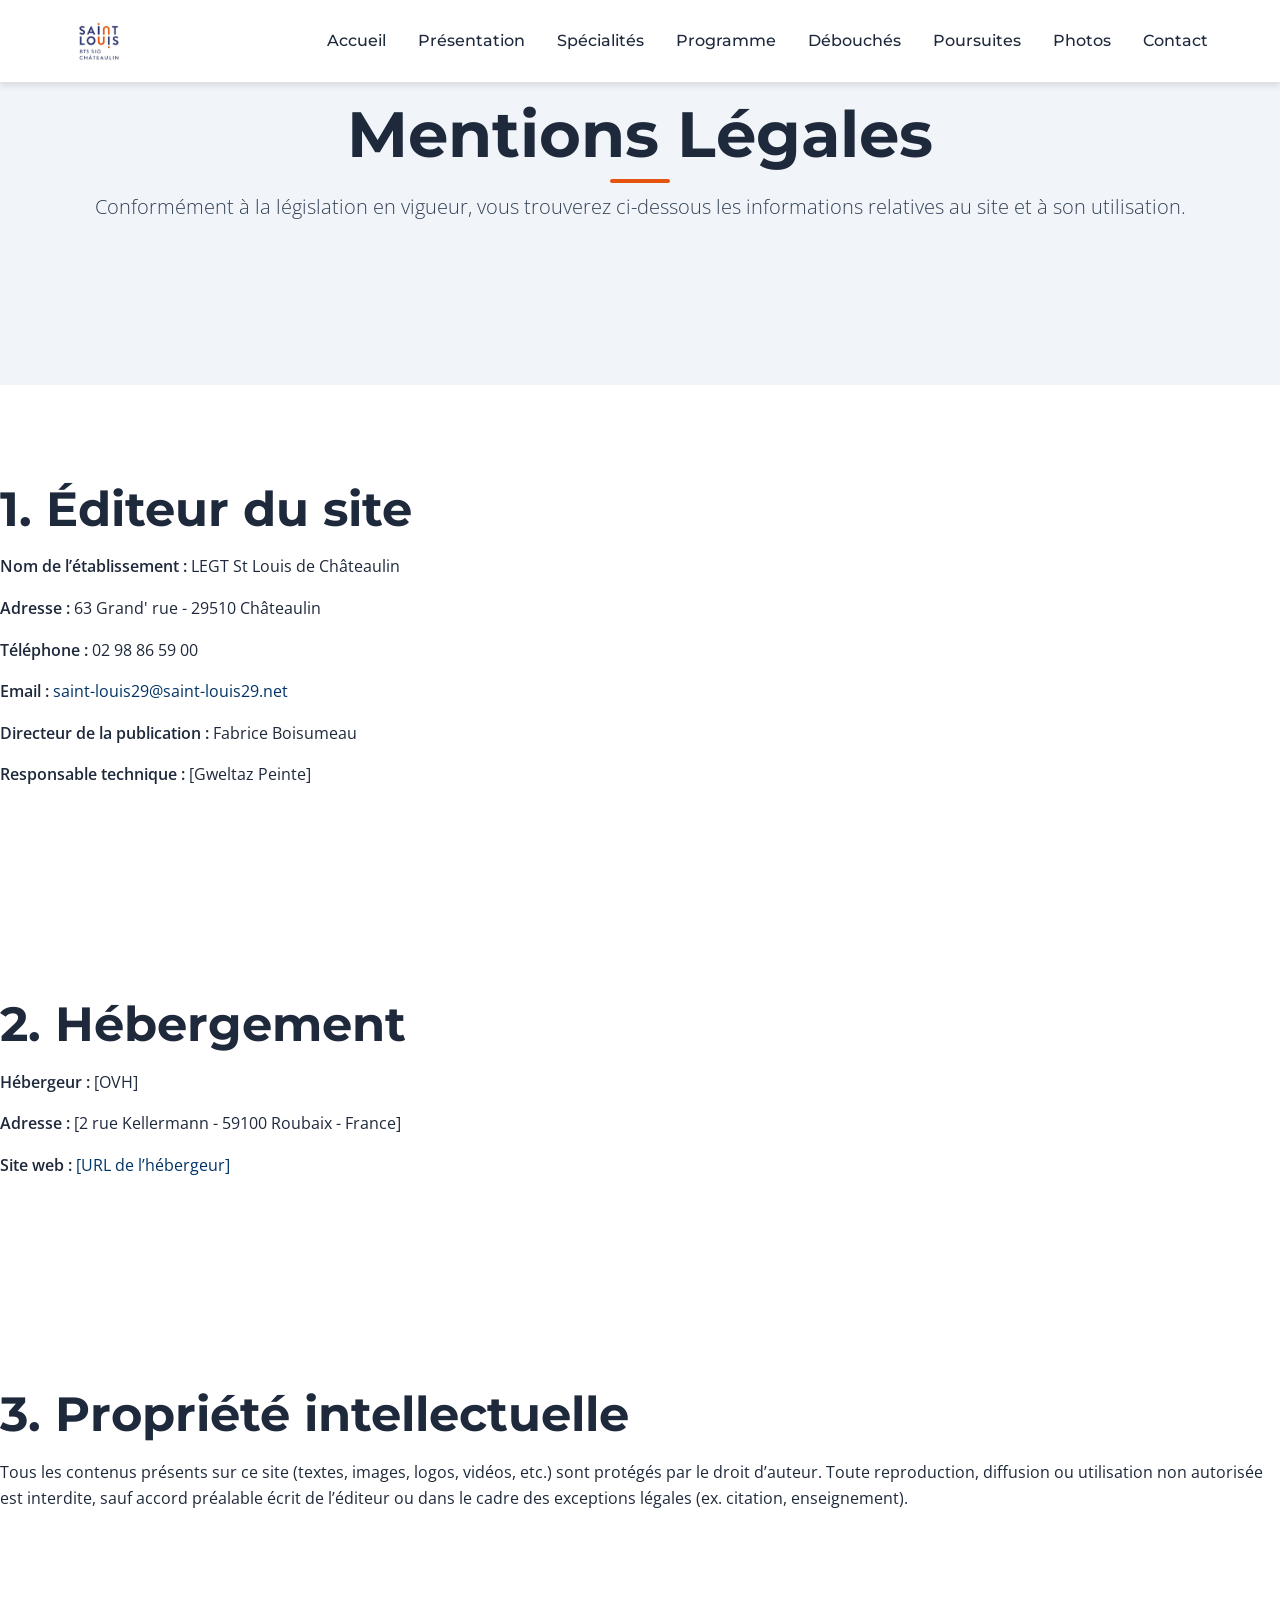
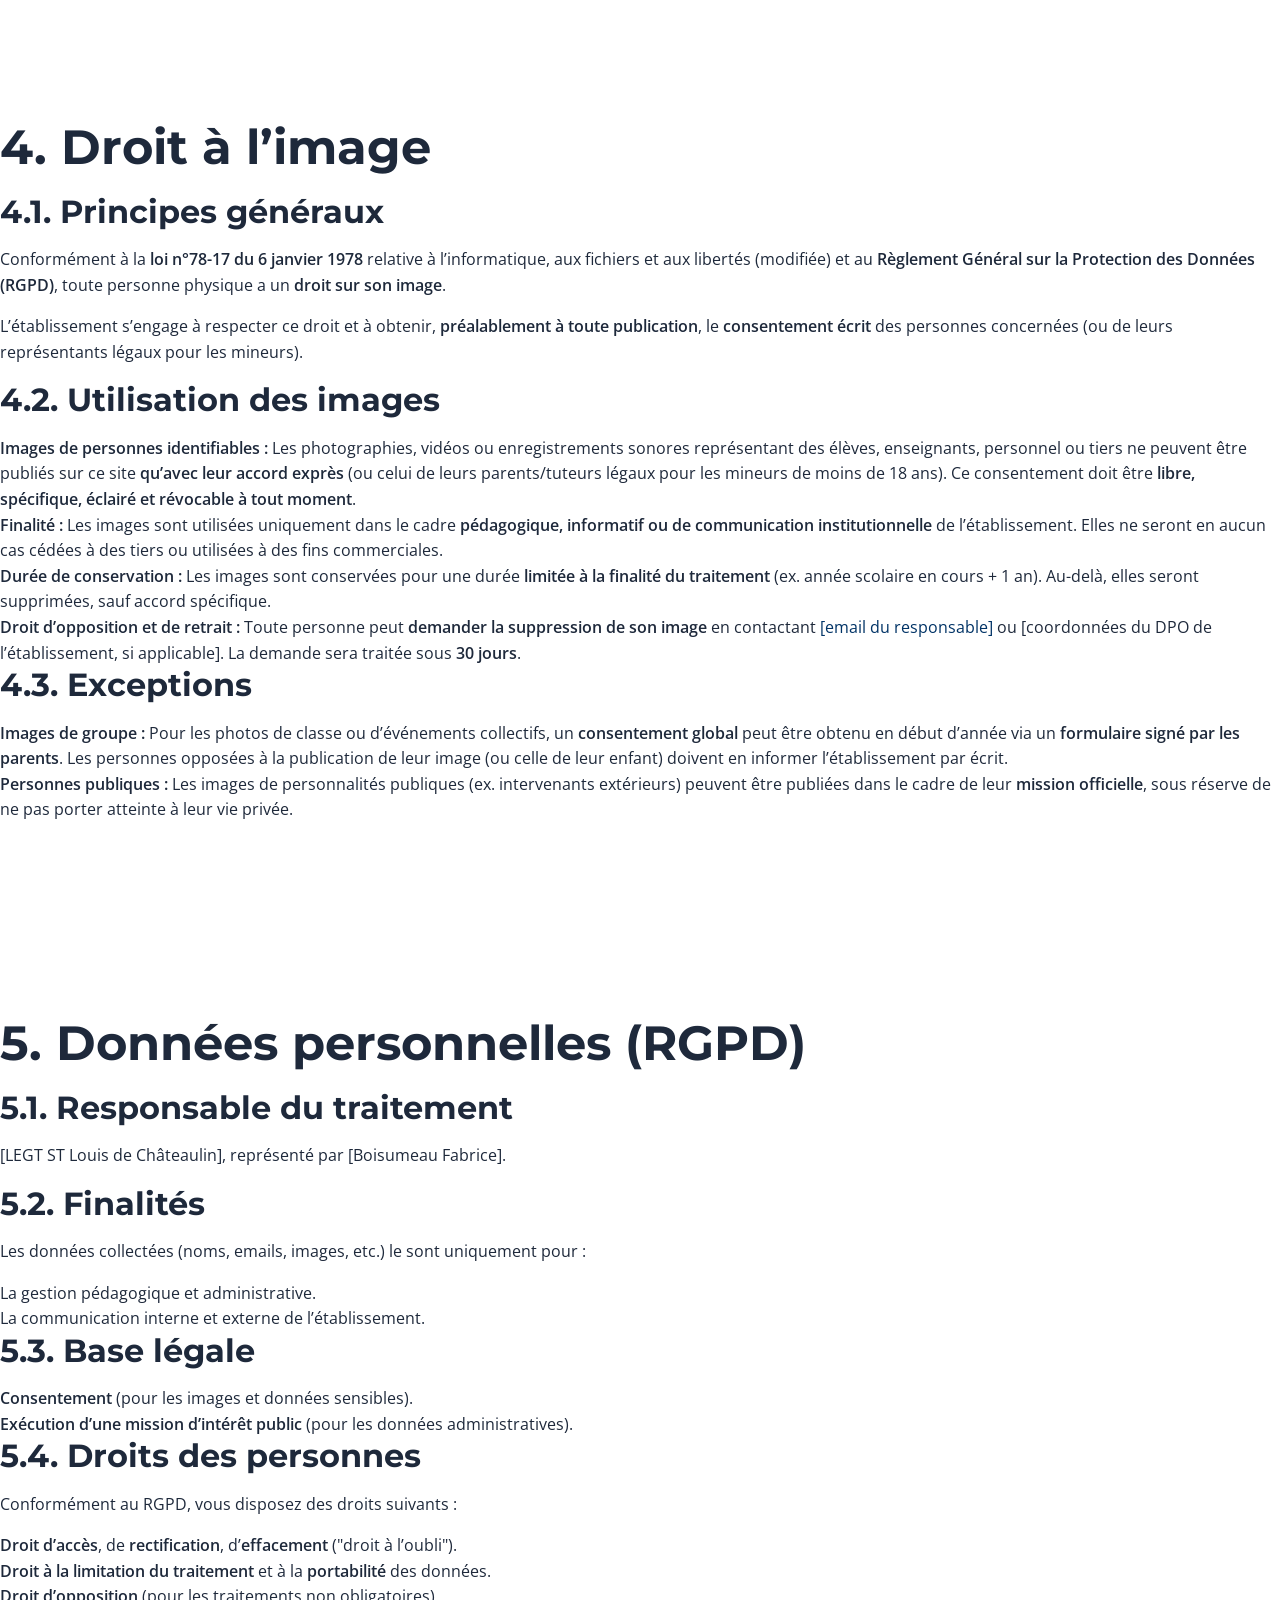
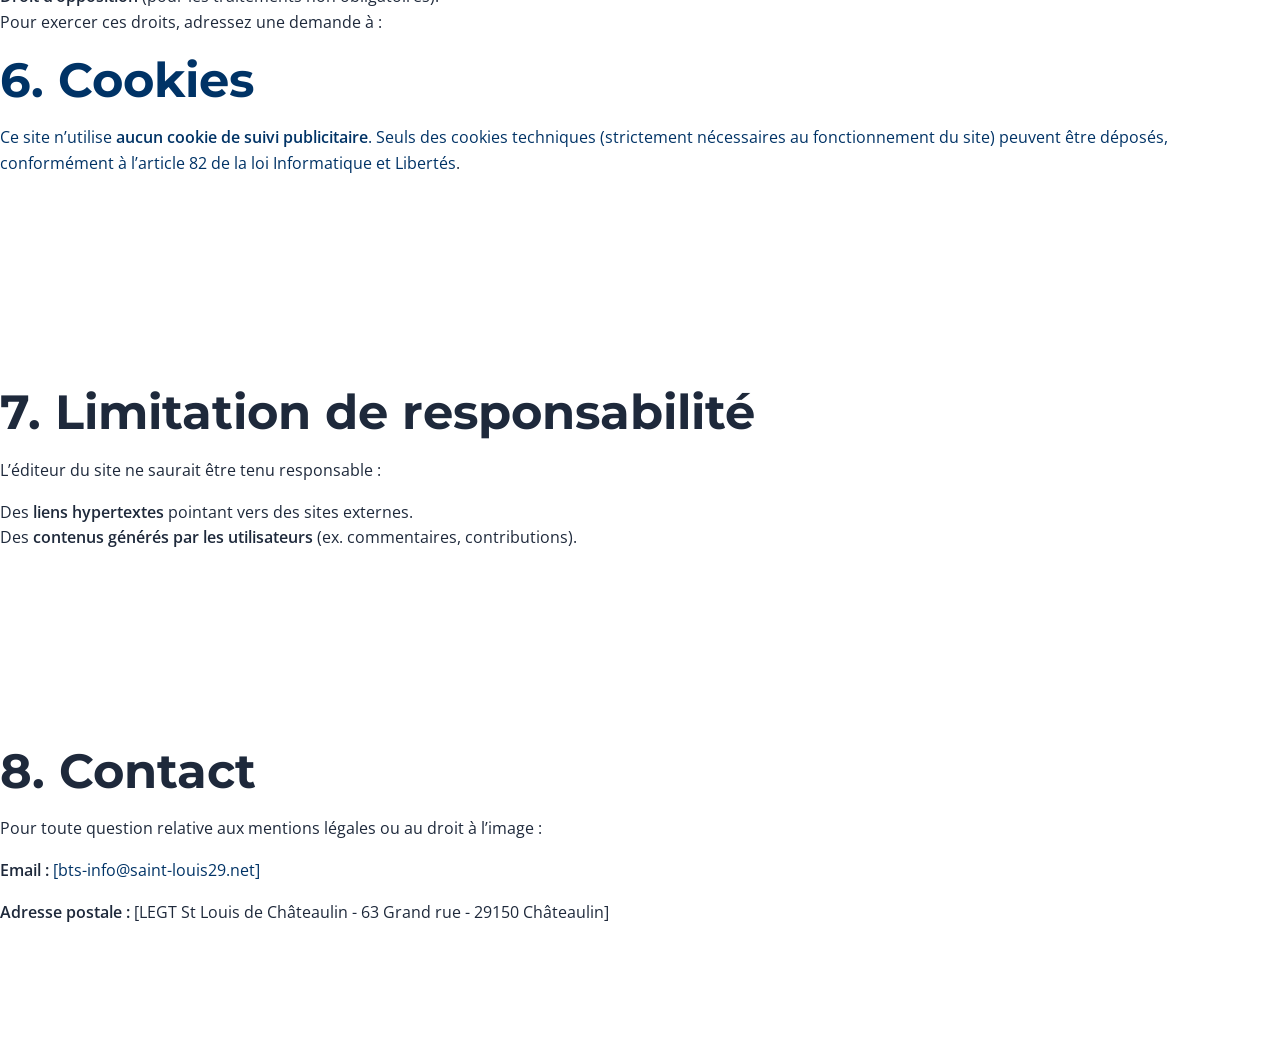
==== docs/mentions.html @ 26183961 "Add files via upload" ====
<!DOCTYPE html>
<html lang="fr">

<head>
    <meta charset="UTF-8">
    <meta name="viewport" content="width=device-width, initial-scale=1.0">
    <meta name="description"
        content="BTS SIO - Services Informatiques aux Organisations au Lycée Saint-Louis de Châteaulin. Formation en développement et infrastructure réseau.">
    <meta name="keywords" content="BTS SIO, SLAM, SISR, informatique, développement, réseau, Châteaulin">
    <meta name="author" content="Lycée Saint-Louis Châteaulin">

    <title>BTS SIO - Lycée Saint-Louis Châteaulin</title>

    <!-- Favicon -->
    <link rel="icon" type="image/png" href="../images/favicon.png">

    <!-- Google Fonts -->
    <link rel="preconnect" href="https://fonts.googleapis.com">
    <link rel="preconnect" href="https://fonts.gstatic.com" crossorigin>
    <link
        href="https://fonts.googleapis.com/css2?family=Montserrat:wght@400;500;600;700&family=Open+Sans:wght@300;400;600&display=swap"
        rel="stylesheet">

    <!-- CSS -->
    <link rel="stylesheet" href="../css/style.css">
</head>

<body>
    <nav id="main-nav">
        <div class="container">
            <div class="nav-container">
                <div class="nav-logo">
                    <img src="../images/logo.png" alt="Logo Lycée Saint-Louis" class="logo-img">
                </div>

                <button class="nav-toggle" aria-label="Toggle navigation">
                    <span></span>
                    <span></span>
                    <span></span>
                </button>

                <ul class="nav-links">
                    <li><a href="../index.html#accueil" class="nav-link">Accueil</a></li>
                    <li><a href="../index.html#presentation" class="nav-link">Présentation</a></li>
                    <li><a href="../index.html#specialites" class="nav-link">Spécialités</a></li>
                    <li><a href="../index.html#programme" class="nav-link">Programme</a></li>
                    <li><a href="../index.html#debouches" class="nav-link">Débouchés</a></li>
                    <li><a href="../index.html#poursuites" class="nav-link">Poursuites</a></li>
                    <li><a href="#photos" class="nav-link">Photos</a></li>
                    <li><a href="../index.html#contact" class="nav-link">Contact</a></li>
                </ul>
            </div>
        </div>
    </nav>

    <section id="mentions-legales">

        <!-- HEADER -->
        <div class="section section-gray">
            <div class="container">
                <div class="section-header">
                    <h1 class="section-title">Mentions Légales</h1>
                    <p class="lead">
                        Conformément à la législation en vigueur, vous trouverez ci-dessous
                        les informations relatives au site et à son utilisation.
                    </p>
                </div>
            </div>
        </div>

        <!-- CONTENU PRINCIPAL -->
        <div class="section">
            <h2>1. Éditeur du site</h2>
            <p><strong>Nom de l’établissement :</strong> LEGT St Louis de Châteaulin</p>
            <p><strong>Adresse :</strong> 63 Grand' rue - 29510 Châteaulin</p>
            <p><strong>Téléphone :</strong> 02 98 86 59 00</p>
            <p><strong>Email :</strong> <a href="mailto:[bts-info@saint-louis29.net]">saint-louis29@saint-louis29.net</a></p>
            <p><strong>Directeur de la publication :</strong> Fabrice Boisumeau</p>
            <p><strong>Responsable technique :</strong> [Gweltaz Peinte]</p>
        </div>

        <div class="section">
            <h2>2. Hébergement</h2>
            <p><strong>Hébergeur :</strong> [OVH]</p>
            <p><strong>Adresse :</strong> [2 rue Kellermann - 59100 Roubaix - France]</p>
            <p><strong>Site web :</strong> <a href="[https://www.ovhcloud.com/fr/]" target="_blank">[URL de l’hébergeur]</a></p>
        </div>

        <div class="section">
            <h2>3. Propriété intellectuelle</h2>
            <p>Tous les contenus présents sur ce site (textes, images, logos, vidéos, etc.) sont protégés par le droit d’auteur. Toute reproduction, diffusion ou utilisation non autorisée est interdite, sauf accord préalable écrit de l’éditeur ou dans le cadre des exceptions légales (ex. citation, enseignement).</p>
        </div>

        <div class="section">
            <h2>4. Droit à l’image</h2>

            <div class="highlight">
                <h3>4.1. Principes généraux</h3>
                <p>Conformément à la <strong>loi n°78-17 du 6 janvier 1978</strong> relative à l’informatique, aux fichiers et aux libertés (modifiée) et au <strong>Règlement Général sur la Protection des Données (RGPD)</strong>, toute personne physique a un <strong>droit sur son image</strong>.</p>
                <p>L’établissement s’engage à respecter ce droit et à obtenir, <strong>préalablement à toute publication</strong>, le <strong>consentement écrit</strong> des personnes concernées (ou de leurs représentants légaux pour les mineurs).</p>
            </div>

            <h3>4.2. Utilisation des images</h3>
            <ul>
                <li><strong>Images de personnes identifiables :</strong>
                    Les photographies, vidéos ou enregistrements sonores représentant des élèves, enseignants, personnel ou tiers ne peuvent être publiés sur ce site <strong>qu’avec leur accord exprès</strong> (ou celui de leurs parents/tuteurs légaux pour les mineurs de moins de 18 ans).
                    Ce consentement doit être <strong>libre, spécifique, éclairé et révocable à tout moment</strong>.
                </li>
                <li><strong>Finalité :</strong>
                    Les images sont utilisées uniquement dans le cadre <strong>pédagogique, informatif ou de communication institutionnelle</strong> de l’établissement. Elles ne seront en aucun cas cédées à des tiers ou utilisées à des fins commerciales.
                </li>
                <li><strong>Durée de conservation :</strong>
                    Les images sont conservées pour une durée <strong>limitée à la finalité du traitement</strong> (ex. année scolaire en cours + 1 an). Au-delà, elles seront supprimées, sauf accord spécifique.
                </li>
                <li><strong>Droit d’opposition et de retrait :</strong>
                    Toute personne peut <strong>demander la suppression de son image</strong> en contactant <a href="mailto:[email du responsable]">[email du responsable]</a> ou [coordonnées du DPO de l’établissement, si applicable]. La demande sera traitée sous <strong>30 jours</strong>.
                </li>
            </ul>

            <h3>4.3. Exceptions</h3>
            <ul>
                <li><strong>Images de groupe :</strong>
                    Pour les photos de classe ou d’événements collectifs, un <strong>consentement global</strong> peut être obtenu en début d’année via un <strong>formulaire signé par les parents</strong>. Les personnes opposées à la publication de leur image (ou celle de leur enfant) doivent en informer l’établissement par écrit.
                </li>
                <li><strong>Personnes publiques :</strong>
                    Les images de personnalités publiques (ex. intervenants extérieurs) peuvent être publiées dans le cadre de leur <strong>mission officielle</strong>, sous réserve de ne pas porter atteinte à leur vie privée.
                </li>
            </ul>
        </div>

        <div class="section">
            <h2>5. Données personnelles (RGPD)</h2>
            <h3>5.1. Responsable du traitement</h3>
            <p>[LEGT ST Louis de Châteaulin], représenté par [Boisumeau Fabrice].</p>

            <h3>5.2. Finalités</h3>
            <p>Les données collectées (noms, emails, images, etc.) le sont uniquement pour :</p>
            <ul>
                <li>La gestion pédagogique et administrative.</li>
                <li>La communication interne et externe de l’établissement.</li>
            </ul>

            <h3>5.3. Base légale</h3>
            <ul>
                <li><strong>Consentement</strong> (pour les images et données sensibles).</li>
                <li><strong>Exécution d’une mission d’intérêt public</strong> (pour les données administratives).</li>
            </ul>

            <h3>5.4. Droits des personnes</h3>
            <p>Conformément au RGPD, vous disposez des droits suivants :</p>
            <ul>
                <li><strong>Droit d’accès</strong>, de <strong>rectification</strong>, d’<strong>effacement</strong> ("droit à l’oubli").</li>
                <li><strong>Droit à la limitation du traitement</strong> et à la <strong>portabilité</strong> des données.</li>
                <li><strong>Droit d’opposition</strong> (pour les traitements non obligatoires).</li>
            </ul>
            <p>Pour exercer ces droits, adressez une demande à : <a href="mailto:[bts-info@saint-louis29.net]</a>.</p>
        </div>

        <div class="section">
            <h2>6. Cookies</h2>
            <p>Ce site n’utilise <strong>aucun cookie de suivi publicitaire</strong>. Seuls des cookies techniques (strictement nécessaires au fonctionnement du site) peuvent être déposés, conformément à l’<a href="https://www.cnil.fr/fr/cookies-et-autres-traceurs" target="_blank">article 82 de la loi Informatique et Libertés</a>.</p>
        </div>

        <div class="section">
            <h2>7. Limitation de responsabilité</h2>
            <p>L’éditeur du site ne saurait être tenu responsable :</p>
            <ul>
                <li>Des <strong>liens hypertextes</strong> pointant vers des sites externes.</li>
                <li>Des <strong>contenus générés par les utilisateurs</strong> (ex. commentaires, contributions).</li>
            </ul>
        </div>

        <div class="section">
            <h2>8. Contact</h2>
            <div class="contact-info">
                <p>Pour toute question relative aux mentions légales ou au droit à l’image :</p>
                <p><strong>Email :</strong> <a href="mailto:[bts-info@saint-louis29.net]">[bts-info@saint-louis29.net]</a></p>
                <p><strong>Adresse postale :</strong> [LEGT St Louis de Châteaulin - 63 Grand rue - 29150 Châteaulin]</p>
            </div>
        </div>

    </section>
</body>
---- css/style.css ----
/* ============================================
   VARIABLES CSS
   ============================================ */
:root {
    /* Couleurs principales */
    --primary-color: #003366;
    --primary-dark: #1e40af;
    --primary-light: #9398b7;
    --secondary-color: #e5540e;
    --secondary-dark: #b9450a;
    --secondary-light: #fa7330;

    /* Couleurs des spécialités */
    --slam-color: #9398b7;
    --sisr-color: #fa7330;

    /* Couleurs neutres */
    --dark: #1e293b;
    --dark-light: #334155;
    --gray: #64748b;
    --gray-light: #cbd5e1;
    --gray-lighter: #f1f5f9;
    --white: #ffffff;

    /* Couleurs d'état */
    --success: #10b981;
    --warning: #f59e0b;
    --error: #ef4444;
    --info: #3b82f6;

    /* Typographie */
    --font-primary: 'Montserrat', sans-serif;
    --font-secondary: 'Open Sans', sans-serif;

    /* Espacements */
    --spacing-xs: 0.5rem;
    --spacing-sm: 1rem;
    --spacing-md: 2rem;
    --spacing-lg: 3rem;
    --spacing-xl: 4rem;
    --spacing-xxl: 6rem;

    /* Tailles de conteneur */
    --container-width: 1200px;
    --container-padding: 2rem;

    /* Bordures */
    --radius-sm: 4px;
    --radius-md: 8px;
    --radius-lg: 12px;
    --radius-xl: 16px;

    /* Ombres */
    --shadow-sm: 0 1px 3px rgba(0, 0, 0, 0.1);
    --shadow-md: 0 4px 6px rgba(0, 0, 0, 0.1);
    --shadow-lg: 0 10px 25px rgba(0, 0, 0, 0.15);
    --shadow-xl: 0 20px 40px rgba(0, 0, 0, 0.2);

    /* Transitions */
    --transition-fast: 0.2s ease;
    --transition-base: 0.3s ease;
    --transition-slow: 0.5s ease;

    /* Z-index */
    --z-dropdown: 1000;
    --z-sticky: 1020;
    --z-fixed: 1030;
    --z-modal: 1050;
    --z-popover: 1060;
    --z-tooltip: 1070;
}

/* ============================================
   RESET & BASE
   ============================================ */
*,
*::before,
*::after {
    margin: 0;
    padding: 0;
    box-sizing: border-box;
}

html {
    font-size: 16px;
    scroll-behavior: smooth;
    -webkit-font-smoothing: antialiased;
    -moz-osx-font-smoothing: grayscale;
}

body {
    font-family: var(--font-secondary);
    font-size: 1rem;
    line-height: 1.6;
    color: var(--dark);
    background-color: var(--white);
    overflow-x: hidden;
}

/* ============================================
   TYPOGRAPHIE
   ============================================ */
h1,
h2,
h3,
h4,
h5,
h6 {
    font-family: var(--font-primary);
    font-weight: 700;
    line-height: 1.2;
    margin-bottom: 1rem;
    color: var(--dark);
}

h1 {
    font-size: clamp(2.5rem, 5vw, 4rem);
}

h2 {
    font-size: clamp(2rem, 4vw, 3rem);
}

h3 {
    font-size: clamp(1.5rem, 3vw, 2rem);
}

h4 {
    font-size: clamp(1.25rem, 2.5vw, 1.5rem);
}

h5 {
    font-size: 1.125rem;
}

h6 {
    font-size: 1rem;
}

p {
    margin-bottom: 1rem;
}

.lead {
    font-size: 1.25rem;
    font-weight: 300;
    line-height: 1.8;
    color: var(--dark-light);
}

a {
    color: var(--primary-color);
    text-decoration: none;
    transition: color var(--transition-fast);
}

a:hover {
    color: var(--primary-dark);
}

strong {
    font-weight: 600;
}

/* ============================================
   UTILITAIRES
   ============================================ */
.container {
    max-width: var(--container-width);
    margin: 0 auto;
    padding: 0 var(--container-padding);
    width: 100%;
}

.section {
    padding: var(--spacing-xxl) 0;
}

.section-gray {
    background-color: var(--gray-lighter);
}

.section-header {
    text-align: center;
    margin-bottom: var(--spacing-xl);
}

.section-title {
    margin-bottom: var(--spacing-sm);
    position: relative;
    display: inline-block;
}

.section-title::after {
    content: '';
    position: absolute;
    bottom: -10px;
    left: 50%;
    transform: translateX(-50%);
    width: 60px;
    height: 4px;
    background: var(--secondary-color);
    border-radius: 2px;
}

.section-subtitle {
    font-size: 1.125rem;
    color: var(--gray);
    font-weight: 400;
}

/* ============================================
   BOUTONS
   ============================================ */
.btn {
    display: inline-block;
    padding: 0.875rem 2rem;
    font-family: var(--font-primary);
    font-size: 1rem;
    font-weight: 600;
    text-align: center;
    text-decoration: none;
    border: 2px solid transparent;
    border-radius: var(--radius-md);
    cursor: pointer;
    transition: all var(--transition-base);
    white-space: nowrap;
}

.btn-primary {
    background-color: var(--primary-color);
    color: var(--white);
}

.btn-primary:hover {
    background-color: var(--primary-light);
    transform: translateY(-2px);
    box-shadow: var(--shadow-lg);
    color: var(--white);
}

.btn-secondary {
    background-color: var(--secondary-light);
    color: var(--white);
    border-color: var(--white);
}

.btn-secondary:hover {
    background-color: var(--secondary-dark);
    color: var(--white);
}

.btn-block {
    display: block;
    width: 100%;
}

/* ============================================
   NAVIGATION
   ============================================ */
nav {
    position: fixed;
    top: 0;
    left: 0;
    right: 0;
    background-color: var(--white);
    box-shadow: var(--shadow-md);
    z-index: var(--z-fixed);
    transition: all var(--transition-base);
}

nav.scrolled {
    box-shadow: var(--shadow-lg);
}

.nav-container {
    display: flex;
    align-items: center;
    justify-content: space-between;
    padding: 1rem 0;
}

.nav-logo {
    display: flex;
    align-items: center;
    gap: 0.75rem;
    font-family: var(--font-primary);
    font-size: 1.5rem;
    font-weight: 700;
    color: var(--dark);
}

.logo-img {
    height: 50px;
    width: auto;
}

.logo-text {
    background: linear-gradient(135deg, var(--primary-color), var(--secondary-color));
    -webkit-background-clip: text;
    -webkit-text-fill-color: transparent;
    background-clip: text;
}

.nav-links {
    display: flex;
    list-style: none;
    gap: 2rem;
    align-items: center;
}

.nav-link {
    font-family: var(--font-primary);
    font-weight: 500;
    color: var(--dark);
    padding: 0.5rem 0;
    position: relative;
    transition: color var(--transition-fast);
}

.nav-link::after {
    content: '';
    position: absolute;
    bottom: 0;
    left: 0;
    width: 0;
    height: 2px;
    background-color: var(--primary-color);
    transition: width var(--transition-base);
}

.nav-link:hover,
.nav-link.active {
    color: var(--primary-color);
}

.nav-link:hover::after,
.nav-link.active::after {
    width: 100%;
}

.nav-toggle {
    display: none;
    flex-direction: column;
    gap: 5px;
    background: none;
    border: none;
    cursor: pointer;
    padding: 0.5rem;
}

.nav-toggle span {
    display: block;
    width: 25px;
    height: 3px;
    background-color: var(--dark);
    border-radius: 3px;
    transition: all var(--transition-base);
}

.nav-toggle.active span:nth-child(1) {
    transform: rotate(45deg) translate(7px, 7px);
}

.nav-toggle.active span:nth-child(2) {
    opacity: 0;
}

.nav-toggle.active span:nth-child(3) {
    transform: rotate(-45deg) translate(7px, -7px);
}

/* ============================================
   HERO SECTION
   ============================================ */
.hero {
    position: relative;
    min-height: 100vh;
    display: flex;
    align-items: center;
    justify-content: center;
    color: var(--white);
    overflow: hidden;
    margin-top: 70px;
    background-image: url('../images/hero-background.jpg');
    background-size: cover;
    background-position: center;
}



.hero-overlay {
    position: absolute;
    top: 0;
    left: 0;
    right: 0;
    bottom: 0;
    background: #25328381;
}

.hero-content {
    position: relative;
    z-index: 2;
    text-align: center;
    animation: fadeInUp 1s ease;
    background-color: #ffffff;
    padding: 2rem;
    border-radius: var(--radius-lg);
    color: var(--secondary-color);
}

.hero-title {
    font-size: clamp(3rem, 8vw, 6rem);
    font-weight: 700;
    margin-bottom: 1rem;
    text-shadow: 2px 2px 4px var(--primary-light);
    letter-spacing: 2px;
}

.hero-subtitle {
    font-size: clamp(1.25rem, 3vw, 2rem);
    font-weight: 500;
}

.hero-description {
    font-size: clamp(1rem, 2vw, 1.25rem);
    margin-bottom: 2.5rem;
    opacity: 0.9;
    line-height: 1.8;
}

.hero-cta {
    display: flex;
    gap: 1.5rem;
    justify-content: center;
    flex-wrap: wrap;
}

.hero-scroll-indicator {
    position: absolute;
    bottom: 2rem;
    left: 50%;
    transform: translateX(-50%);
    text-align: center;
    color: var(--white);
    z-index: 2;
    animation: bounce 2s infinite;
}

.hero-scroll-indicator span {
    display: block;
    font-size: 0.875rem;
    margin-bottom: 0.5rem;
    text-transform: uppercase;
    letter-spacing: 1px;
}

.scroll-arrow {
    width: 24px;
    height: 24px;
    border-left: 2px solid var(--white);
    border-bottom: 2px solid var(--white);
    transform: rotate(-45deg);
    margin: 0 auto;
}

/* ============================================
   PRÉSENTATION
   ============================================ */
.presentation-content {
    display: grid;
    grid-template-columns: 1fr 1fr;
    gap: var(--spacing-xl);
    align-items: center;
}

.presentation-text {
    font-size: 1.0625rem;
}

.key-points {
    display: grid;
    grid-template-columns: repeat(2, 1fr);
    gap: var(--spacing-md);
    margin-top: var(--spacing-lg);
}

.key-point {
    display: flex;
    gap: 1rem;
    padding: 1.5rem;
    background-color: var(--gray-lighter);
    border-radius: var(--radius-lg);
    transition: all var(--transition-base);
}

.key-point:hover {
    transform: translateY(-5px);
    box-shadow: var(--shadow-lg);
}

.key-point-icon {
    font-size: 2.5rem;
    flex-shrink: 0;
}

.key-point-content h3 {
    font-size: 1.125rem;
    margin-bottom: 0.25rem;
    color: var(--primary-color);
}

.key-point-content p {
    font-size: 0.9375rem;
    color: var(--gray);
    margin: 0;
}

.presentation-image {
    position: relative;
}

.presentation-image img {
    width: 100%;
    height: auto;
    border-radius: var(--radius-xl);
    box-shadow: var(--shadow-xl);
}

/* ============================================
   STATISTIQUES
   ============================================ */
.stats {
    background: var(--secondary-color);
    color: var(--white);
    padding: var(--spacing-xl) 0;
}

.stats-grid {
    display: grid;
    grid-template-columns: repeat(4, 1fr);
    gap: var(--spacing-md);
}

.stat-item {
    text-align: center;
    padding: 2rem;
}

.stat-number {
    font-size: 4rem;
    font-weight: 700;
    font-family: var(--font-primary);
    margin-bottom: 0.5rem;
    line-height: 1;
}

.stat-label {
    font-size: 1.125rem;
    opacity: 0.95;
    text-transform: uppercase;
    letter-spacing: 1px;
    font-weight: 500;
}

/* ============================================
   SPÉCIALITÉS
   ============================================ */
.specialites-grid {
    display: grid;
    grid-template-columns: repeat(2, 1fr);
    gap: var(--spacing-lg);
}

.specialite {
    background-color: var(--white);
    border-radius: var(--radius-xl);
    overflow: hidden;
    box-shadow: var(--shadow-lg);
    transition: all var(--transition-base);
    border-top: 5px solid;
}

.specialite-slam {
    border-top-color: var(--slam-color);
}

.specialite-sisr {
    border-top-color: var(--sisr-color);
}

.specialite:hover {
    transform: translateY(-10px);
    box-shadow: var(--shadow-xl);
}

.specialite-header {
    padding: var(--spacing-lg);
    text-align: center;
    background: linear-gradient(to bottom, var(--gray-lighter), var(--white));
}

.specialite-icon {
    font-size: 4rem;
    margin-bottom: 1rem;
}

.specialite-title {
    font-size: 2.5rem;
    margin-bottom: 0.5rem;
}

.specialite-slam .specialite-title {
    color: var(--slam-color);
}

.specialite-sisr .specialite-title {
    color: var(--sisr-color);
}

.specialite-subtitle {
    font-size: 1.125rem;
    color: var(--gray);
    font-weight: 500;
}

.specialite-body {
    padding: var(--spacing-lg);
}

.specialite-description {
    font-size: 1.0625rem;
    margin-bottom: var(--spacing-md);
    line-height: 1.8;
}

.specialite-body h4 {
    font-size: 1.25rem;
    margin-top: var(--spacing-md);
    margin-bottom: var(--spacing-sm);
    color: var(--dark);
}

.specialite-list {
    list-style: none;
    padding: 0;
}

.specialite-list li {
    padding: 0.75rem 0;
    padding-left: 2rem;
    position: relative;
    border-bottom: 1px solid var(--gray-light);
}

.specialite-list li:last-child {
    border-bottom: none;
}

.specialite-list li::before {
    content: '✓';
    position: absolute;
    left: 0;
    color: var(--success);
    font-weight: bold;
    font-size: 1.25rem;
}

.techno-tags {
    display: flex;
    flex-wrap: wrap;
    gap: 0.5rem;
    margin-top: var(--spacing-sm);
}

.techno-tag {
    display: inline-block;
    padding: 0.5rem 1rem;
    background-color: var(--gray-lighter);
    color: var(--white);
    border-radius: var(--radius-md);
    font-size: 0.875rem;
    font-weight: 500;
    transition: all var(--transition-fast);
    background-color: var(--slam-color);
}

.techno-tag:hover {
    background-color: var(--secondary-color);
    color: var(--white);
}


/* ============================================
   PROGRAMME
   ============================================ */
.programme-intro {
    text-align: center;
    max-width: 800px;
    margin: 0 auto var(--spacing-xl);
    font-size: 1.0625rem;
}

.modules-grid {
    display: grid;
    grid-template-columns: repeat(auto-fit, minmax(300px, 1fr));
    gap: var(--spacing-md);
    margin-bottom: var(--spacing-xl);
}

.module-card {
    background-color: var(--white);
    border-radius: var(--radius-lg);
    padding: var(--spacing-md);
    box-shadow: var(--shadow-md);
    transition: all var(--transition-base);
    border-left: 4px solid var(--primary-color);
}

.module-card:hover {
    transform: translateY(-5px);
    box-shadow: var(--shadow-lg);
}

.module-header {
    display: flex;
    align-items: center;
    gap: 1rem;
    margin-bottom: var(--spacing-sm);
}

.module-icon {
    font-size: 2rem;
    flex-shrink: 0;
}

.module-title {
    font-size: 1.25rem;
    margin: 0;
    color: var(--primary-color);
}

.module-body ul {
    list-style: none;
    padding: 0;
}

.module-body li {
    padding: 0.5rem 0;
    padding-left: 1.5rem;
    position: relative;
    color: var(--dark-light);
}

.module-body li::before {
    content: '▸';
    position: absolute;
    left: 0;
    color: var(--primary-color);
}

.horaires-section {
    background-color: var(--white);
    padding: var(--spacing-lg);
    border-radius: var(--radius-xl);
    box-shadow: var(--shadow-md);
    margin-top: var(--spacing-xl);
}

.horaires-section h3 {
    text-align: center;
    margin-bottom: var(--spacing-lg);
    color: var(--primary-color);
}

.horaires-grid {
    display: grid;
    grid-template-columns: repeat(auto-fit, minmax(250px, 1fr));
    gap: var(--spacing-md);
}

.horaire-item {
    padding: 1.5rem;
    background-color: var(--primary-light);
    border-radius: var(--radius-md);
    text-align: center;
}

.horaire-matiere {
    font-weight: 600;
    font-size: 1.125rem;
    margin-bottom: 0.5rem;
    color: var(--dark);
}

.horaire-temps {
    font-size: 1.5rem;
    font-weight: 700;
    color: var(--primary-color);
    font-family: var(--font-primary);
}

/* ============================================
   DÉBOUCHÉS
   ============================================ */
.debouches-intro {
    text-align: center;
    max-width: 800px;
    margin: 0 auto var(--spacing-xl);
    font-size: 1.0625rem;
}

.debouches-columns {
    display: grid;
    grid-template-columns: repeat(2, 1fr);
    gap: var(--spacing-xl);
}

.debouches-column {
    background-color: var(--white);
    padding: var(--spacing-lg);
    border-radius: var(--radius-xl);
    box-shadow: var(--shadow-md);
}

.debouches-column-title {
    display: flex;
    align-items: center;
    gap: 1rem;
    font-size: 2rem;
    margin-bottom: var(--spacing-lg);
    padding-bottom: var(--spacing-sm);
    border-bottom: 3px solid var(--gray-light);
}

.column-icon {
    font-size: 2.5rem;
}

.debouche-card {
    padding: 1.5rem;
    margin-bottom: var(--spacing-md);
    background-color: var(--gray-lighter);
    border-radius: var(--radius-md);
    border-left: 4px solid var(--primary-color);
    transition: all var(--transition-base);
}

.debouche-card:hover {
    transform: translateX(10px);
    box-shadow: var(--shadow-md);
}

.debouche-card h4 {
    font-size: 1.25rem;
    margin-bottom: 0.5rem;
    color: var(--primary-color);
}

.debouche-card p {
    color: var(--dark-light);
    margin-bottom: 0.75rem;
}

.salary {
    display: inline-block;
    padding: 0.25rem 0.75rem;
    background-color: var(--secondary-color);
    color: var(--white);
    border-radius: var(--radius-sm);
    font-size: 0.875rem;
    font-weight: 600;
}

.fiche_onisep>a {
    display: inline-block;
    padding: 0.25rem 0.75rem;
    background-color: var(--secondary-color);
    color: var(--white);
    border-radius: var(--radius-sm);
    font-size: 0.875rem;
    font-weight: 600;
}

.secteurs-activite {
    margin-top: var(--spacing-xl);
    padding: var(--spacing-lg);
    background-color: var(--secondary-color);
    border-radius: var(--radius-xl);
    box-shadow: var(--shadow-md);
}

.secteurs-activite h3 {
    text-align: center;
    margin-bottom: var(--spacing-lg);
    color: var(--white);
}

.secteurs-grid {
    display: grid;
    grid-template-columns: repeat(auto-fit, minmax(200px, 1fr));
    gap: var(--spacing-md);
}

.secteur-item {
    display: flex;
    flex-direction: column;
    align-items: center;
    gap: 0.75rem;
    padding: 1.5rem;
    background-color: var(--gray-lighter);
    border-radius: var(--radius-md);
    text-align: center;
    transition: all var(--transition-base);
}

.secteur-item:hover {
    background-color: var(--white);
    transform: translateY(-5px);
    box-shadow: var(--shadow-md);
}

.secteur-icon {
    font-size: 2.5rem;
}

.secteur-item span {
    font-weight: 500;
}

/* ============================================
   POURSUITES D'ÉTUDES
   ============================================ */
.poursuites-intro {
    text-align: center;
    max-width: 800px;
    margin: 0 auto var(--spacing-xl);
    font-size: 1.0625rem;
}

.poursuites-grid {
    display: grid;
    grid-template-columns: repeat(auto-fit, minmax(320px, 1fr));
    gap: var(--spacing-md);
    margin-bottom: var(--spacing-xl);
}

.poursuite-card {
    background-color: var(--white);
    border-radius: var(--radius-lg);
    overflow: hidden;
    box-shadow: var(--shadow-md);
    transition: all var(--transition-base);
}

.poursuite-card:hover {
    transform: translateY(-10px);
    box-shadow: var(--shadow-xl);
}

.poursuite-header {
    background: var(--secondary-color);
    color: var(--white);
    padding: var(--spacing-md);
    text-align: center;
}

.poursuite-level {
    display: inline-block;
    padding: 0.5rem 1rem;
    background-color: rgba(255, 255, 255, 0.2);
    border-radius: var(--radius-md);
    font-weight: 600;
    margin-bottom: 0.5rem;
    font-size: 0.875rem;
}

.poursuite-header h3 {
    margin: 0;
    font-size: 1.5rem;
    color: var(--white);
}

.poursuite-body {
    padding: var(--spacing-md);
}

.poursuite-description {
    font-weight: 500;
    color: var(--dark-light);
    margin-bottom: var(--spacing-sm);
}

.poursuite-examples {
    list-style: none;
    padding: 0;
}

.poursuite-examples li {
    padding: 0.75rem 0;
    padding-left: 1.5rem;
    position: relative;
    border-bottom: 1px solid var(--gray-light);
    color: var(--dark-light);
}

.poursuite-examples li:last-child {
    border-bottom: none;
}

.poursuite-examples li::before {
    content: '→';
    position: absolute;
    left: 0;
    color: var(--primary-color);
    font-weight: bold;
}

.conseil-poursuite {
    display: flex;
    gap: var(--spacing-md);
    padding: var(--spacing-lg);
    background: linear-gradient(135deg, #fef3c7, #fcd34d);
    border-radius: var(--radius-xl);
    box-shadow: var(--shadow-md);
    align-items: flex-start;
}

.conseil-icon {
    font-size: 3rem;
    flex-shrink: 0;
}

.conseil-content h4 {
    font-size: 1.5rem;
    margin-bottom: 0.5rem;
    color: var(--dark);
}

.conseil-content p {
    margin: 0;
    color: var(--dark-light);
    line-height: 1.8;
}

/* ============================================
   CONTACT
   ============================================ */
.contact-grid {
    display: grid;
    grid-template-columns: 1fr 1.5fr;
    gap: var(--spacing-xl);
}

.contact-info h3 {
    font-size: 2rem;
    margin-bottom: var(--spacing-lg);
    color: var(--primary-color);
}

.contact-item {
    display: flex;
    gap: 1.5rem;
    margin-bottom: var(--spacing-md);
    padding: 1.5rem;
    background-color: var(--gray-lighter);
    border-radius: var(--radius-lg);
    transition: all var(--transition-base);
}

.contact-item:hover {
    background-color: var(--primary-color);
    color: var(--white);
    transform: translateX(10px);
    box-shadow: var(--shadow-md);
}

.contact-item:hover h4,
.contact-item:hover p,
.contact-item:hover a {
    color: var(--white);
}

.contact-icon {
    font-size: 2rem;
    flex-shrink: 0;
}

.contact-details h4 {
    font-size: 1.125rem;
    margin-bottom: 0.25rem;
    color: var(--dark);
}

.contact-details p {
    margin: 0;
    color: var(--dark-light);
}

.contact-details a {
    color: var(--primary-color);
    font-weight: 500;
}

.contact-details a:hover {
    text-decoration: underline;
}

.contact-map {
    margin-top: var(--spacing-lg);
    border-radius: var(--radius-lg);
    overflow: hidden;
    box-shadow: var(--shadow-md);
}

.contact-form-wrapper {
    background-color: var(--white);
    padding: var(--spacing-lg);
    border-radius: var(--radius-xl);
    box-shadow: var(--shadow-lg);
}

.contact-form {
    display: grid;
    grid-template-columns: repeat(2, 1fr);
    gap: 1.5rem;
}

.form-group {
    display: flex;
    flex-direction: column;
}

.form-group-full {
    grid-column: 1 / -1;
}

.form-group label {
    font-weight: 600;
    margin-bottom: 0.5rem;
    color: var(--dark);
    font-size: 0.9375rem;
}

.form-group input,
.form-group select,
.form-group textarea {
    padding: 0.875rem 1rem;
    border: 2px solid var(--gray-light);
    border-radius: var(--radius-md);
    font-family: var(--font-secondary);
    font-size: 1rem;
    transition: all var(--transition-fast);
}

.form-group input:focus,
.form-group select:focus,
.form-group textarea:focus {
    outline: none;
    border-color: var(--primary-color);
    box-shadow: 0 0 0 3px rgba(37, 99, 235, 0.1);
}

.form-group textarea {
    resize: vertical;
    min-height: 120px;
}

.form-note {
    grid-column: 1 / -1;
    font-size: 0.875rem;
    color: var(--gray);
    margin: 0;
    text-align: center;
}

/* ============================================
   FOOTER
   ============================================ */
.footer {
    background-color: var(--dark);
    color: var(--white);
    padding: var(--spacing-xl) 0 var(--spacing-md);
}

.footer-content {
    display: grid;
    grid-template-columns: repeat(4, 1fr);
    gap: var(--spacing-lg);
    margin-bottom: var(--spacing-lg);
}

.footer-section h4 {
    color: var(--white);
    margin-bottom: var(--spacing-sm);
    font-size: 1.25rem;
}

.footer-section p {
    color: var(--gray-light);
    margin-bottom: 0.5rem;
    font-size: 0.9375rem;
}

.footer-links {
    list-style: none;
    padding: 0;
}

.footer-links li {
    margin-bottom: 0.75rem;
}

.footer-links a {
    color: var(--gray-light);
    transition: color var(--transition-fast);
    font-size: 0.9375rem;
}

.footer-links a:hover {
    color: var(--white);
    padding-left: 5px;
}

.social-links {
    display: flex;
    gap: 1rem;
}

.social-links a {
    display: flex;
    align-items: center;
    justify-content: center;
    width: 40px;
    height: 40px;
    background-color: var(--dark-light);
    border-radius: 50%;
    color: var(--white);
    transition: all var(--transition-base);
}

.social-links a:hover {
    background-color: var(--primary-color);
    transform: translateY(-3px);
}

.footer-bottom {
    text-align: center;
    padding-top: var(--spacing-md);
    border-top: 1px solid var(--dark-light);
    color: var(--gray-light);
    font-size: 0.875rem;
}

/* ============================================
   SCROLL TO TOP
   ============================================ */
.scroll-top-btn {
    position: fixed;
    bottom: 2rem;
    right: 2rem;
    width: 50px;
    height: 50px;
    background-color: var(--primary-color);
    color: var(--white);
    border: none;
    border-radius: 50%;
    font-size: 1.5rem;
    cursor: pointer;
    box-shadow: var(--shadow-lg);
    transition: all var(--transition-base);
    z-index: var(--z-fixed);
    opacity: 0;
    visibility: hidden;
    transform: translateY(100px);
}

.scroll-top-btn.visible {
    opacity: 1;
    visibility: visible;
    transform: translateY(0);
}

.scroll-top-btn:hover {
    background-color: var(--primary-dark);
    transform: translateY(-5px);
}

/* ============================================
   NOTIFICATIONS
   ============================================ */
.notification {
    position: fixed;
    top: 100px;
    right: -400px;
    max-width: 400px;
    padding: 1.25rem 1.5rem;
    background-color: var(--white);
    border-radius: var(--radius-lg);
    box-shadow: var(--shadow-xl);
    z-index: var(--z-modal);
    transition: right 0.3s ease;
    display: flex;
    align-items: center;
    justify-content: space-between;
    gap: 1rem;
}

.notification.show {
    right: 2rem;
}

.notification-success {
    border-left: 4px solid var(--success);
}

.notification-error {
    border-left: 4px solid var(--error);
}

.notification-warning {
    border-left: 4px solid var(--warning);
}

.notification-info {
    border-left: 4px solid var(--info);
}

.notification-close {
    background: none;
    border: none;
    font-size: 1.5rem;
    cursor: pointer;
    color: var(--gray);
    transition: color var(--transition-fast);
    padding: 0;
    width: 24px;
    height: 24px;
    display: flex;
    align-items: center;
    justify-content: center;
}

.notification-close:hover {
    color: var(--dark);
}

/* ============================================
   ANIMATIONS
   ============================================ */
@keyframes fadeInUp {
    from {
        opacity: 0;
        transform: translateY(30px);
    }

    to {
        opacity: 1;
        transform: translateY(0);
    }
}

@keyframes bounce {

    0%,
    20%,
    50%,
    80%,
    100% {
        transform: translateY(0) translateX(-50%);
    }

    40% {
        transform: translateY(-10px) translateX(-50%);
    }

    60% {
        transform: translateY(-5px) translateX(-50%);
    }
}

@keyframes pulse {

    0%,
    100% {
        opacity: 1;
    }

    50% {
        opacity: 0.5;
    }
}

/* ============================================
   RESPONSIVE - TABLETTES
   ============================================ */
@media (max-width: 992px) {
    :root {
        --container-padding: 1.5rem;
        --spacing-xl: 3rem;
        --spacing-xxl: 4rem;
    }

    .nav-toggle {
        display: flex;
    }

    .nav-links {
        position: fixed;
        top: 70px;
        left: -100%;
        flex-direction: column;
        background-color: var(--white);
        width: 100%;
        padding: 2rem;
        box-shadow: var(--shadow-lg);
        transition: left var(--transition-base);
        gap: 1rem;
    }

    .nav-links.active {
        left: 0;
    }

    .hero-cta {
        flex-direction: column;
        align-items: center;
    }

    .hero-cta .btn {
        width: 100%;
        max-width: 300px;
    }

    .presentation-content {
        grid-template-columns: 1fr;
    }

    .presentation-image {
        order: -1;
    }

    .key-points {
        grid-template-columns: 1fr;
    }

    .stats-grid {
        grid-template-columns: repeat(2, 1fr);
    }

    .specialites-grid {
        grid-template-columns: 1fr;
    }

    .modules-grid {
        grid-template-columns: 1fr;
    }

    .horaires-grid {
        grid-template-columns: repeat(2, 1fr);
    }

    .debouches-columns {
        grid-template-columns: 1fr;
    }

    .poursuites-grid {
        grid-template-columns: 1fr;
    }

    .contact-grid {
        grid-template-columns: 1fr;
    }

    .footer-content {
        grid-template-columns: repeat(2, 1fr);
    }
}

/* ============================================
   RESPONSIVE - MOBILES
   ============================================ */
@media (max-width: 576px) {
    :root {
        --container-padding: 1rem;
        --spacing-md: 1.5rem;
        --spacing-lg: 2rem;
        --spacing-xl: 2.5rem;
        --spacing-xxl: 3rem;
    }

    .logo-text {
        font-size: 1.25rem;
    }

    .logo-img {
        height: 40px;
    }

    .section-title::after {
        width: 40px;
        height: 3px;
    }

    .hero {
        min-height: calc(100vh - 70px);
    }

    .hero-title {
        font-size: 2.5rem;
    }

    .hero-subtitle {
        font-size: 1.25rem;
    }

    .stats-grid {
        grid-template-columns: 1fr;
    }

    .stat-number {
        font-size: 3rem;
    }

    .horaires-grid {
        grid-template-columns: 1fr;
    }

    .secteurs-grid {
        grid-template-columns: repeat(2, 1fr);
    }

    .contact-form {
        grid-template-columns: 1fr;
    }

    .footer-content {
        grid-template-columns: 1fr;
    }

    .scroll-top-btn {
        width: 45px;
        height: 45px;
        bottom: 1rem;
        right: 1rem;
    }

    .notification {
        max-width: calc(100% - 2rem);
        right: -100%;
    }

    .notification.show {
        right: 1rem;
    }
}

/* ============================================
   IMPRESSION
   ============================================ */
@media print {

    nav,
    .hero-scroll-indicator,
    .scroll-top-btn,
    .notification,
    .contact-form {
        display: none;
    }

    .hero {
        min-height: auto;
        padding: 2rem 0;
    }

    .section {
        page-break-inside: avoid;
    }
}

/* ============================================
   ACCESSIBILITÉ
   ============================================ */
@media (prefers-reduced-motion: reduce) {

    *,
    *::before,
    *::after {
        animation-duration: 0.01ms !important;
        animation-iteration-count: 1 !important;
        transition-duration: 0.01ms !important;
        scroll-behavior: auto !important;
    }
}

/* Focus visible pour l'accessibilité clavier */
*:focus-visible {
    outline: 3px solid var(--primary-color);
    outline-offset: 2px;
}

/* ============================================
   MENTIONS LÉGALES
   ============================================ */

.text-content {
    font-size: 1.125rem; /* ~18px */
    line-height: 1.2;
    color: var(--dark-light);
}



/* ============================================
   TABLEAU CONTACT
   ============================================ */

/* Section Contact */
.contact-grid {
    display: grid;
    grid-template-columns: 1fr 1fr;
    gap: 2rem;
    margin-top: 2rem;
}

.contact-info {
    display: flex;
    flex-direction: column;
}

.contact-items {
    display: grid;
    grid-template-columns: 1fr 1fr;
    gap: 1.5rem;
    margin-top: 1rem;
}

.contact-item {
    display: flex;
    align-items: flex-start;
    gap: 0.8rem;
}

.contact-icon {
    font-size: 1.5rem;
    min-width: 24px;
}

.contact-details h4 {
    margin: 0 0 0.3rem 0;
    font-size: 1rem;
    font-weight: 600;
}

.contact-details p {
    margin: 0;
    font-size: 0.9rem;
    line-height: 1.4;
}

.contact-map {
    height: 300px;
    border-radius: 8px;
    overflow: hidden;
    box-shadow: 0 4px 6px rgba(0, 0, 0, 0.1);
}

/* Responsive */
@media (max-width: 768px) {
    .contact-grid {
        grid-template-columns: 1fr;
    }
    .contact-items {
        grid-template-columns: 1fr;
    }
    .contact-map {
        height: 250px;
        margin-top: 1.5rem;
    }
}
/* ============================================
  CARROUSEL 
   ============================================ */
/* Carrousel 3 colonnes */
.carousel-3cols {
    position: relative;
    overflow: hidden;
}
.carousel-track {
    display: flex;
    gap: 12px;
    transition: transform 0.5s ease;
    will-change: transform;
}
.carousel-slide {
    flex: 0 0 calc(33.333% - 8px);
    border-radius: 8px;
    overflow: hidden;
    aspect-ratio: 4/3;
}
.carousel-slide img {
    width: 100%;
    height: 100%;
    object-fit: cover;
    display: block;
}
.carousel-control {
    position: absolute;
    top: 50%;
    transform: translateY(-50%);
    background: white;
    border: 1px solid #ccc;
    border-radius: 50%;
    width: 36px;
    height: 36px;
    cursor: pointer;
    z-index: 10;
}
.carousel-control.prev { left: 8px; }
.carousel-control.next { right: 8px; }
.carousel-indicators {
    display: flex;
    justify-content: center;
    gap: 6px;
    margin-top: 12px;
}
.indicator {
    width: 8px;
    height: 8px;
    border-radius: 50%;
    background: #ccc;
    border: none;
    cursor: pointer;
    padding: 0;
}
.indicator.active { background: #555; }
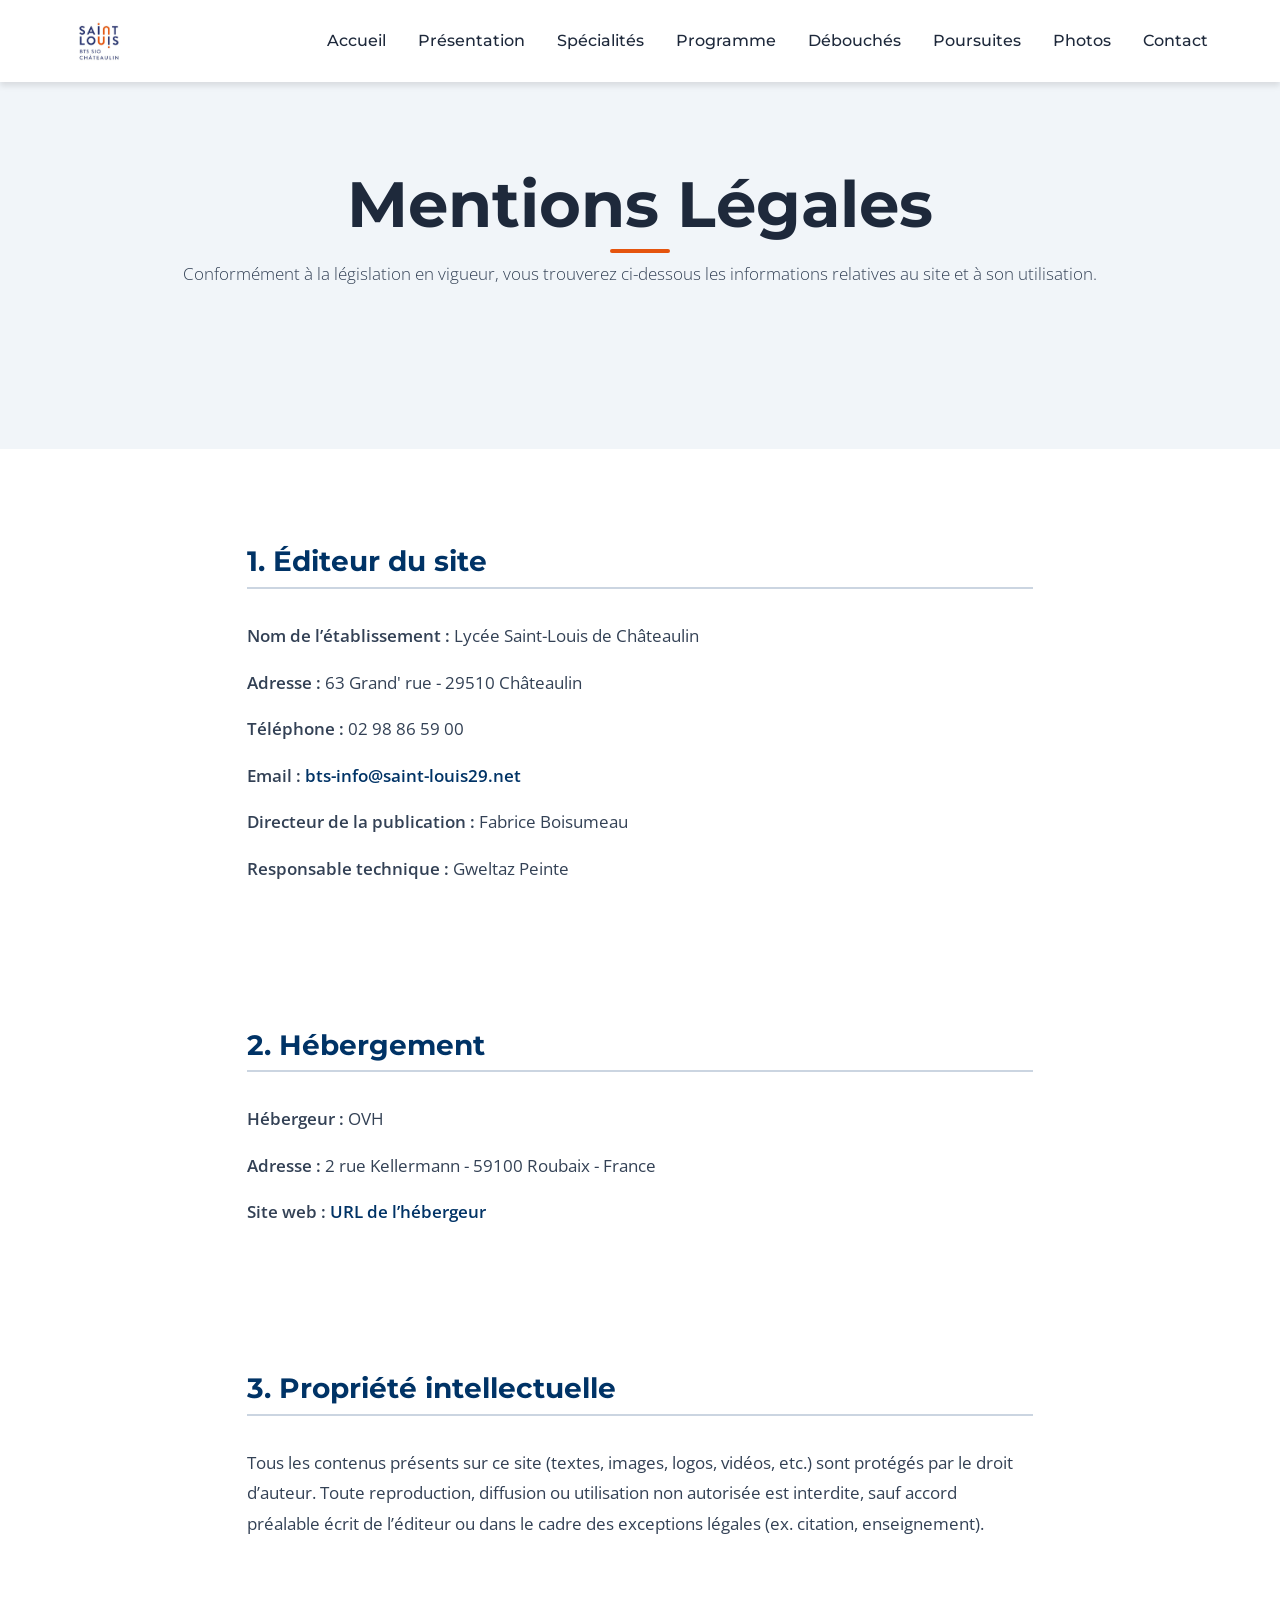
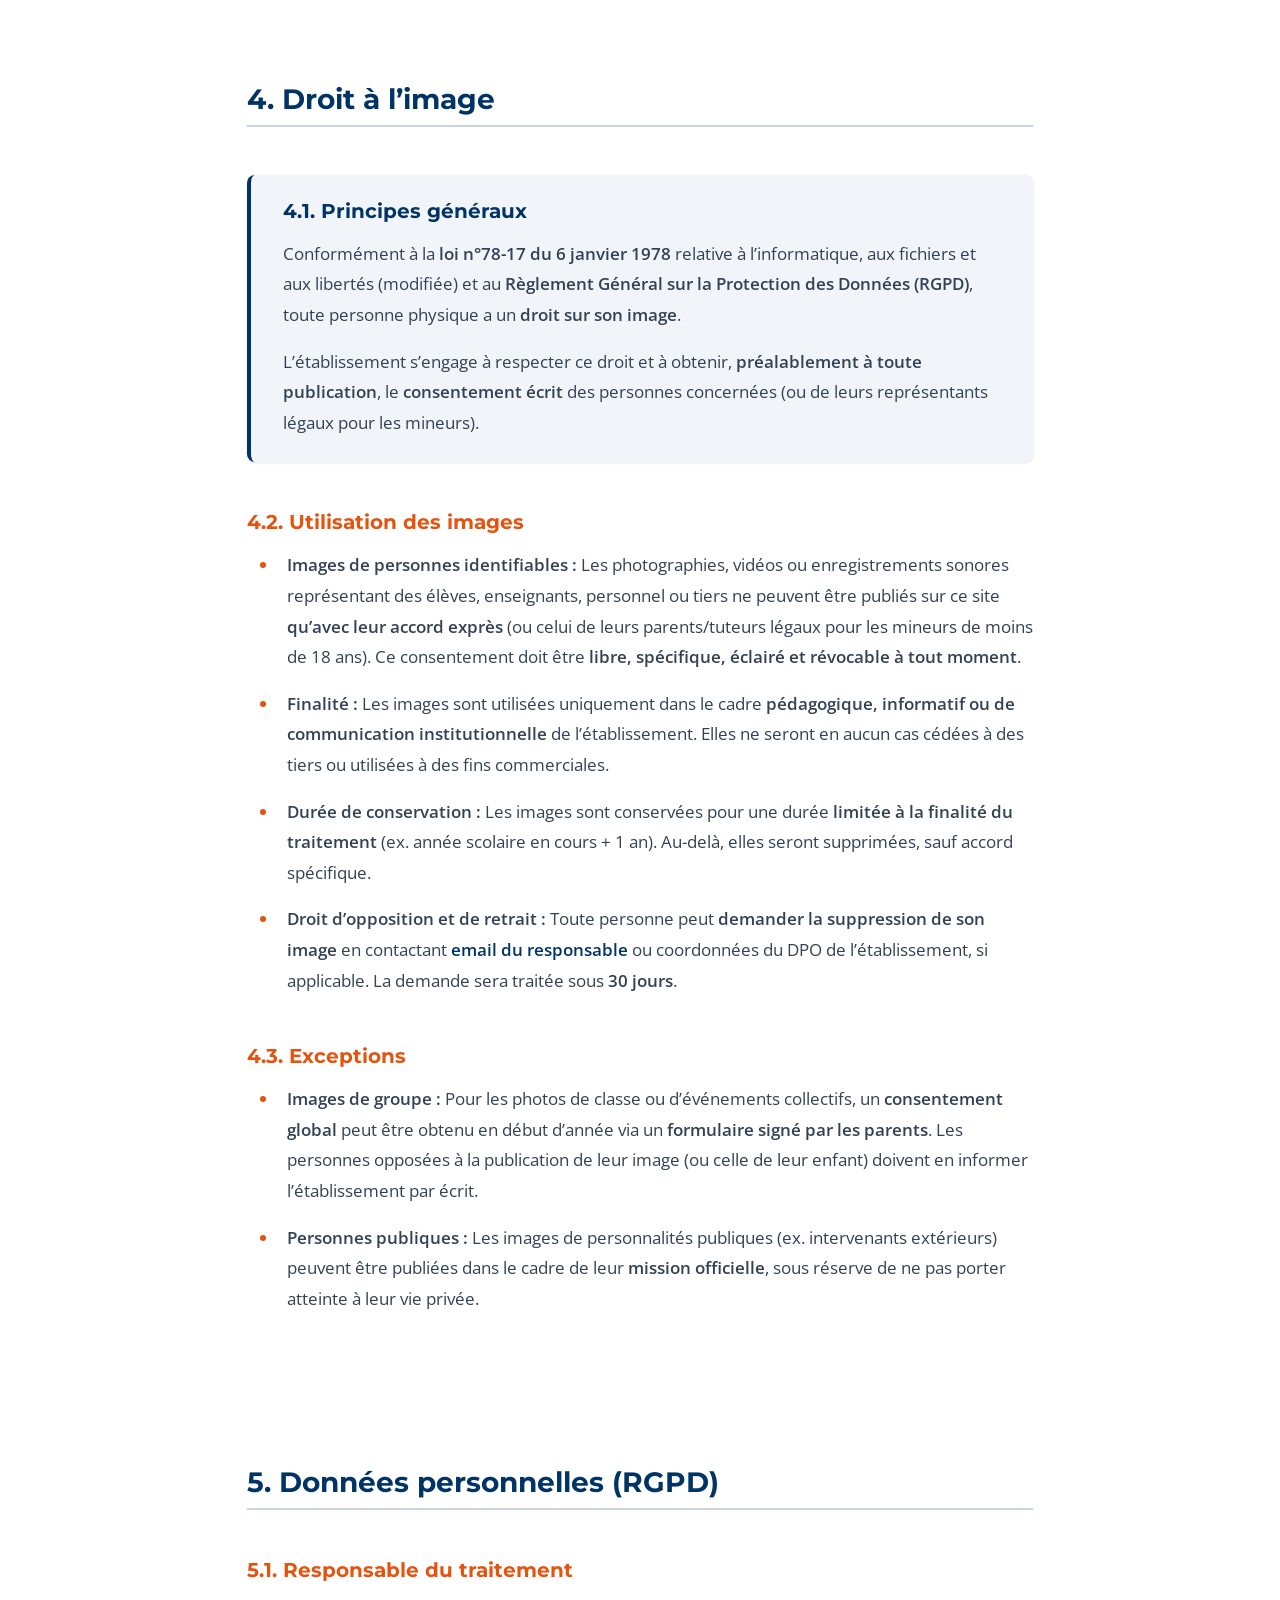
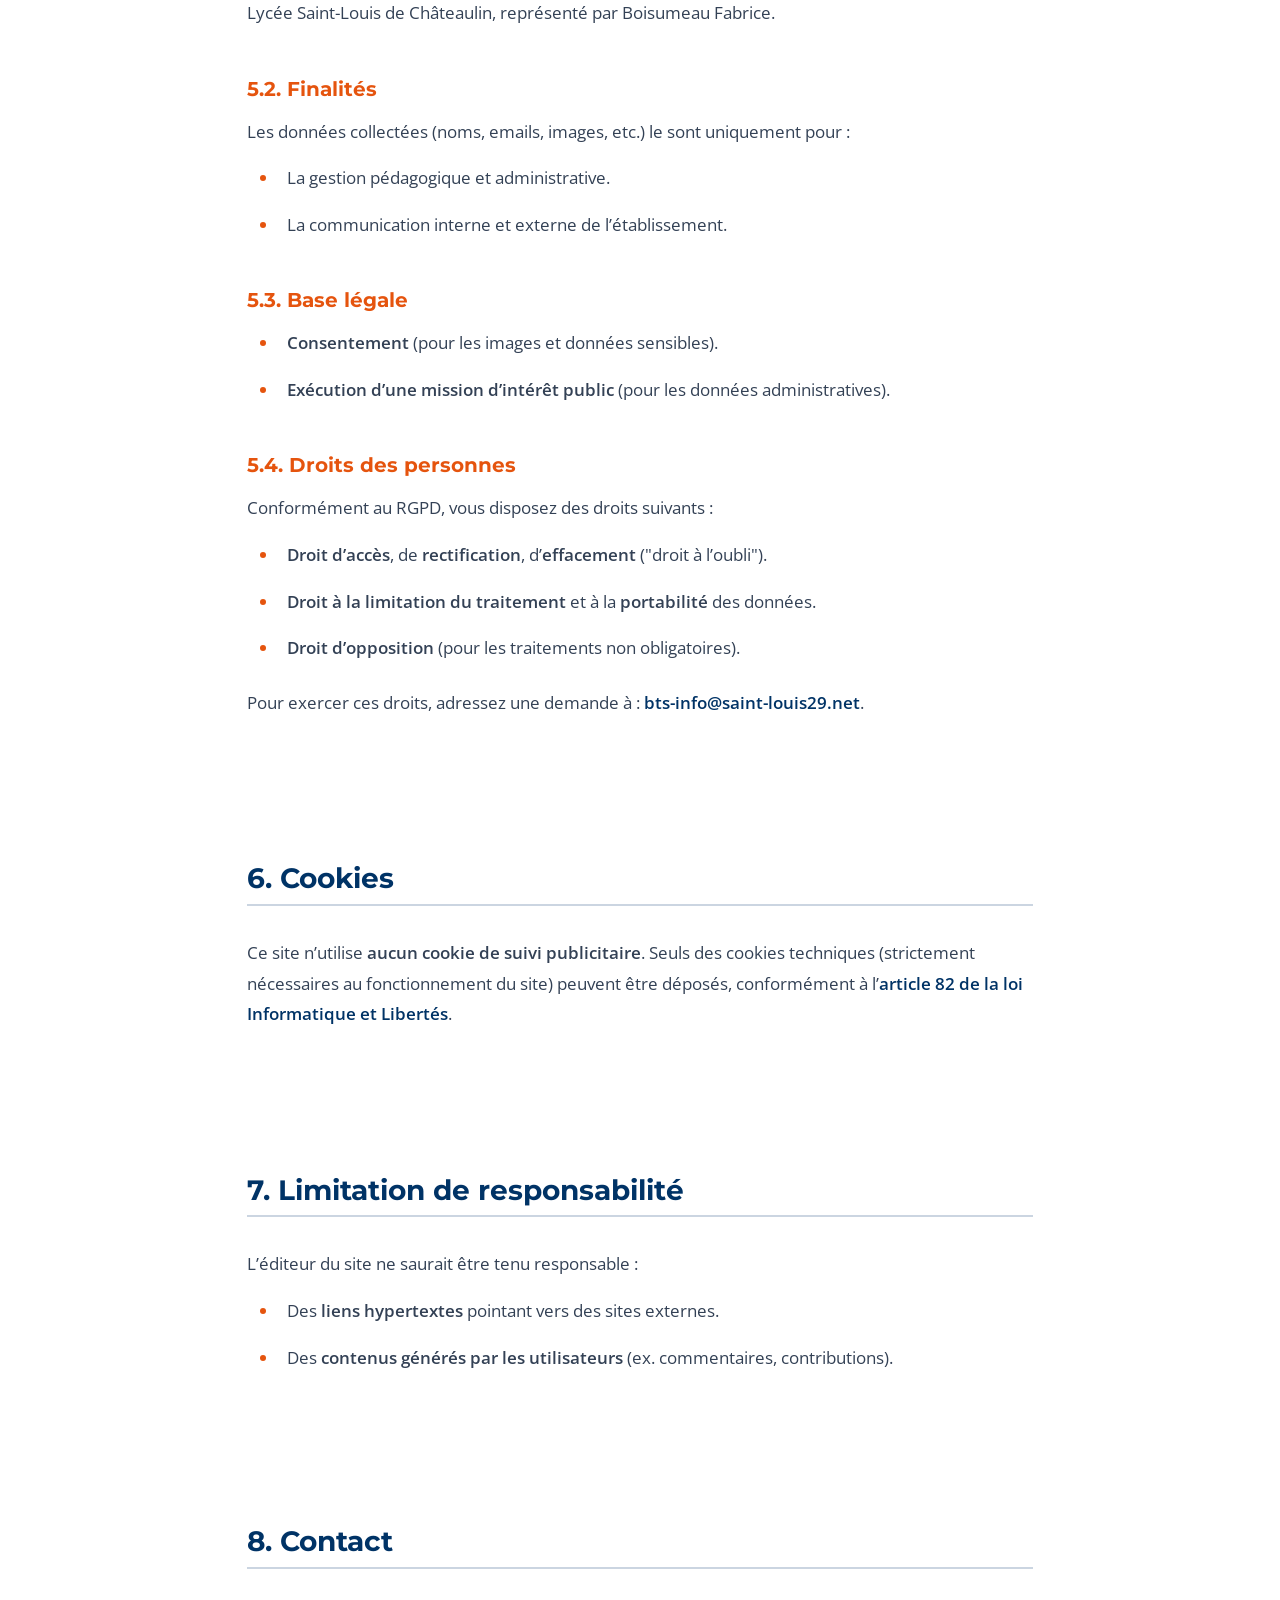
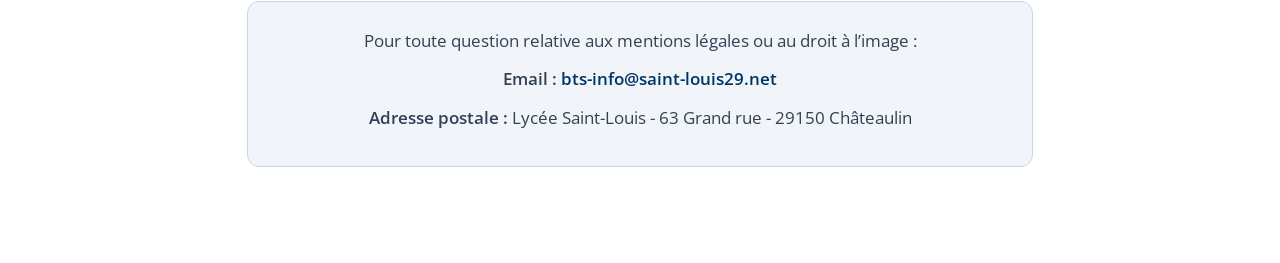
==== commit 38db8da0: "Maj 19 juin 26 ajout image AP amélioration style CSS changement mail de contact" ====
--- a/docs/mentions.html
+++ b/docs/mentions.html
@@ -1,365 +1,365 @@
-<!DOCTYPE html>-
-<html lang="fr">-
--
-<head>-
-    <meta charset="UTF-8">-
-    <meta name="viewport" content="width=device-width, initial-scale=1.0">-
-    <meta name="description"-
-        content="BTS SIO - Services Informatiques aux Organisations au Lycée Saint-Louis de Châteaulin. Formation en développement et infrastructure réseau.">-
-    <meta name="keywords" content="BTS SIO, SLAM, SISR, informatique, développement, réseau, Châteaulin">-
-    <meta name="author" content="Lycée Saint-Louis Châteaulin">-
--
-    <title>BTS SIO - Lycée Saint-Louis Châteaulin</title>-
--
-    <!-- Favicon -->-
-    <link rel="icon" type="image/png" href="../images/favicon.png">-
--
-    <!-- Google Fonts -->-
-    <link rel="preconnect" href="https://fonts.googleapis.com">-
-    <link rel="preconnect" href="https://fonts.gstatic.com" crossorigin>-
-    <link-
-        href="https://fonts.googleapis.com/css2?family=Montserrat:wght@400;500;600;700&family=Open+Sans:wght@300;400;600&display=swap"-
-        rel="stylesheet">-
--
-    <!-- CSS -->-
-    <link rel="stylesheet" href="../css/style.css">-
-</head>-
--
-<body>-
-    <nav id="main-nav">-
-        <div class="container">-
-            <div class="nav-container">-
-                <div class="nav-logo">-
-                    <img src="../images/logo.png" alt="Logo Lycée Saint-Louis" class="logo-img">-
-                </div>-
--
-                <button class="nav-toggle" aria-label="Toggle navigation">-
-                    <span></span>-
-                    <span></span>-
-                    <span></span>-
-                </button>-
--
-                <ul class="nav-links">-
-                    <li><a href="../index.html#accueil" class="nav-link">Accueil</a></li>-
-                    <li><a href="../index.html#presentation" class="nav-link">Présentation</a></li>-
-                    <li><a href="../index.html#specialites" class="nav-link">Spécialités</a></li>-
-                    <li><a href="../index.html#programme" class="nav-link">Programme</a></li>-
-                    <li><a href="../index.html#debouches" class="nav-link">Débouchés</a></li>-
-                    <li><a href="../index.html#poursuites" class="nav-link">Poursuites</a></li>-
-                    <li><a href="#photos" class="nav-link">Photos</a></li>-
-                    <li><a href="../index.html#contact" class="nav-link">Contact</a></li>-
-                </ul>-
-            </div>-
-        </div>-
-    </nav>-
--
-    <section id="mentions-legales">-
--
-        <!-- HEADER -->-
-        <div class="section section-gray">-
-            <div class="container">-
-                <div class="section-header">-
-                    <h1 class="section-title">Mentions Légales</h1>-
-                    <p class="lead">-
-                        Conformément à la législation en vigueur, vous trouverez ci-dessous-
-                        les informations relatives au site et à son utilisation.-
-                    </p>-
-                </div>-
-            </div>-
-        </div>-
--
-        <!-- CONTENU PRINCIPAL -->-
-        <div class="section">-
-            <h2>1. Éditeur du site</h2>-
-            <p><strong>Nom de l’établissement :</strong> LEGT St Louis de Châteaulin</p>-
-            <p><strong>Adresse :</strong> 63 Grand' rue - 29510 Châteaulin</p>-
-            <p><strong>Téléphone :</strong> 02 98 86 59 00</p>-
-            <p><strong>Email :</strong> <a href="mailto:[bts-info@saint-louis29.net]">saint-louis29@saint-louis29.net</a></p>-
-            <p><strong>Directeur de la publication :</strong> Fabrice Boisumeau</p>-
-            <p><strong>Responsable technique :</strong> [Gweltaz Peinte]</p>-
-        </div>-
--
-        <div class="section">-
-            <h2>2. Hébergement</h2>-
-            <p><strong>Hébergeur :</strong> [OVH]</p>-
-            <p><strong>Adresse :</strong> [2 rue Kellermann - 59100 Roubaix - France]</p>-
-            <p><strong>Site web :</strong> <a href="[https://www.ovhcloud.com/fr/]" target="_blank">[URL de l’hébergeur]</a></p>-
-        </div>-
--
-        <div class="section">-
-            <h2>3. Propriété intellectuelle</h2>-
-            <p>Tous les contenus présents sur ce site (textes, images, logos, vidéos, etc.) sont protégés par le droit d’auteur. Toute reproduction, diffusion ou utilisation non autorisée est interdite, sauf accord préalable écrit de l’éditeur ou dans le cadre des exceptions légales (ex. citation, enseignement).</p>-
-        </div>-
--
-        <div class="section">-
-            <h2>4. Droit à l’image</h2>-
--
-            <div class="highlight">-
-                <h3>4.1. Principes généraux</h3>-
-                <p>Conformément à la <strong>loi n°78-17 du 6 janvier 1978</strong> relative à l’informatique, aux fichiers et aux libertés (modifiée) et au <strong>Règlement Général sur la Protection des Données (RGPD)</strong>, toute personne physique a un <strong>droit sur son image</strong>.</p>-
-                <p>L’établissement s’engage à respecter ce droit et à obtenir, <strong>préalablement à toute publication</strong>, le <strong>consentement écrit</strong> des personnes concernées (ou de leurs représentants légaux pour les mineurs).</p>-
-            </div>-
--
-            <h3>4.2. Utilisation des images</h3>-
-            <ul>-
-                <li><strong>Images de personnes identifiables :</strong>-
-                    Les photographies, vidéos ou enregistrements sonores représentant des élèves, enseignants, personnel ou tiers ne peuvent être publiés sur ce site <strong>qu’avec leur accord exprès</strong> (ou celui de leurs parents/tuteurs légaux pour les mineurs de moins de 18 ans).-
-                    Ce consentement doit être <strong>libre, spécifique, éclairé et révocable à tout moment</strong>.-
-                </li>-
-                <li><strong>Finalité :</strong>-
-                    Les images sont utilisées uniquement dans le cadre <strong>pédagogique, informatif ou de communication institutionnelle</strong> de l’établissement. Elles ne seront en aucun cas cédées à des tiers ou utilisées à des fins commerciales.-
-                </li>-
-                <li><strong>Durée de conservation :</strong>-
-                    Les images sont conservées pour une durée <strong>limitée à la finalité du traitement</strong> (ex. année scolaire en cours + 1 an). Au-delà, elles seront supprimées, sauf accord spécifique.-
-                </li>-
-                <li><strong>Droit d’opposition et de retrait :</strong>-
-                    Toute personne peut <strong>demander la suppression de son image</strong> en contactant <a href="mailto:[email du responsable]">[email du responsable]</a> ou [coordonnées du DPO de l’établissement, si applicable]. La demande sera traitée sous <strong>30 jours</strong>.-
-                </li>-
-            </ul>-
--
-            <h3>4.3. Exceptions</h3>-
-            <ul>-
-                <li><strong>Images de groupe :</strong>-
-                    Pour les photos de classe ou d’événements collectifs, un <strong>consentement global</strong> peut être obtenu en début d’année via un <strong>formulaire signé par les parents</strong>. Les personnes opposées à la publication de leur image (ou celle de leur enfant) doivent en informer l’établissement par écrit.-
-                </li>-
-                <li><strong>Personnes publiques :</strong>-
-                    Les images de personnalités publiques (ex. intervenants extérieurs) peuvent être publiées dans le cadre de leur <strong>mission officielle</strong>, sous réserve de ne pas porter atteinte à leur vie privée.-
-                </li>-
-            </ul>-
-        </div>-
--
-        <div class="section">-
-            <h2>5. Données personnelles (RGPD)</h2>-
-            <h3>5.1. Responsable du traitement</h3>-
-            <p>[LEGT ST Louis de Châteaulin], représenté par [Boisumeau Fabrice].</p>-
--
-            <h3>5.2. Finalités</h3>-
-            <p>Les données collectées (noms, emails, images, etc.) le sont uniquement pour :</p>-
-            <ul>-
-                <li>La gestion pédagogique et administrative.</li>-
-                <li>La communication interne et externe de l’établissement.</li>-
-            </ul>-
--
-            <h3>5.3. Base légale</h3>-
-            <ul>-
-                <li><strong>Consentement</strong> (pour les images et données sensibles).</li>-
-                <li><strong>Exécution d’une mission d’intérêt public</strong> (pour les données administratives).</li>-
-            </ul>-
--
-            <h3>5.4. Droits des personnes</h3>-
-            <p>Conformément au RGPD, vous disposez des droits suivants :</p>-
-            <ul>-
-                <li><strong>Droit d’accès</strong>, de <strong>rectification</strong>, d’<strong>effacement</strong> ("droit à l’oubli").</li>-
-                <li><strong>Droit à la limitation du traitement</strong> et à la <strong>portabilité</strong> des données.</li>-
-                <li><strong>Droit d’opposition</strong> (pour les traitements non obligatoires).</li>-
-            </ul>-
-            <p>Pour exercer ces droits, adressez une demande à : <a href="mailto:[bts-info@saint-louis29.net]</a>.</p>-
-        </div>-
--
-        <div class="section">-
-            <h2>6. Cookies</h2>-
-            <p>Ce site n’utilise <strong>aucun cookie de suivi publicitaire</strong>. Seuls des cookies techniques (strictement nécessaires au fonctionnement du site) peuvent être déposés, conformément à l’<a href="https://www.cnil.fr/fr/cookies-et-autres-traceurs" target="_blank">article 82 de la loi Informatique et Libertés</a>.</p>-
-        </div>-
--
-        <div class="section">-
-            <h2>7. Limitation de responsabilité</h2>-
-            <p>L’éditeur du site ne saurait être tenu responsable :</p>-
-            <ul>-
-                <li>Des <strong>liens hypertextes</strong> pointant vers des sites externes.</li>-
-                <li>Des <strong>contenus générés par les utilisateurs</strong> (ex. commentaires, contributions).</li>-
-            </ul>-
-        </div>-
--
-        <div class="section">-
-            <h2>8. Contact</h2>-
-            <div class="contact-info">-
-                <p>Pour toute question relative aux mentions légales ou au droit à l’image :</p>-
-                <p><strong>Email :</strong> <a href="mailto:[bts-info@saint-louis29.net]">[bts-info@saint-louis29.net]</a></p>-
-                <p><strong>Adresse postale :</strong> [LEGT St Louis de Châteaulin - 63 Grand rue - 29150 Châteaulin]</p>-
-            </div>-
-        </div>-
--
-    </section>-
+<!DOCTYPE html>
+
+<html lang="fr">
+
+
+
+<head>
+
+    <meta charset="UTF-8">
+
+    <meta name="viewport" content="width=device-width, initial-scale=1.0">
+
+    <meta name="description"
+
+        content="BTS SIO - Services Informatiques aux Organisations au Lycée Saint-Louis de Châteaulin. Formation en développement et infrastructure réseau.">
+
+    <meta name="keywords" content="BTS SIO, SLAM, SISR, informatique, développement, réseau, Châteaulin">
+
+    <meta name="author" content="Lycée Saint-Louis Châteaulin">
+
+
+
+    <title>BTS SIO - Lycée Saint-Louis Châteaulin</title>
+
+
+
+    <!-- Favicon -->
+
+    <link rel="icon" type="image/png" href="../images/favicon.png">
+
+
+
+    <!-- Google Fonts -->
+
+    <link rel="preconnect" href="https://fonts.googleapis.com">
+
+    <link rel="preconnect" href="https://fonts.gstatic.com" crossorigin>
+
+    <link
+
+        href="https://fonts.googleapis.com/css2?family=Montserrat:wght@400;500;600;700&family=Open+Sans:wght@300;400;600&display=swap"
+
+        rel="stylesheet">
+
+
+
+    <!-- CSS -->
+
+    <link rel="stylesheet" href="../css/style.css">
+
+</head>
+
+
+
+<body>
+
+    <nav id="main-nav">
+
+        <div class="container">
+
+            <div class="nav-container">
+
+                <div class="nav-logo">
+
+                    <img src="../images/logo.png" alt="Logo Lycée Saint-Louis" class="logo-img">
+
+                </div>
+
+
+
+                <button class="nav-toggle" aria-label="Toggle navigation">
+
+                    <span></span>
+
+                    <span></span>
+
+                    <span></span>
+
+                </button>
+
+
+
+                <ul class="nav-links">
+
+                    <li><a href="../index.html#accueil" class="nav-link">Accueil</a></li>
+
+                    <li><a href="../index.html#presentation" class="nav-link">Présentation</a></li>
+
+                    <li><a href="../index.html#specialites" class="nav-link">Spécialités</a></li>
+
+                    <li><a href="../index.html#programme" class="nav-link">Programme</a></li>
+
+                    <li><a href="../index.html#debouches" class="nav-link">Débouchés</a></li>
+
+                    <li><a href="../index.html#poursuites" class="nav-link">Poursuites</a></li>
+
+                    <li><a href="#photos" class="nav-link">Photos</a></li>
+
+                    <li><a href="../index.html#contact" class="nav-link">Contact</a></li>
+
+                </ul>
+
+            </div>
+
+        </div>
+
+    </nav>
+
+
+
+    <section id="mentions-legales">
+
+
+
+        <!-- HEADER -->
+
+        <div class="section section-gray">
+
+            <div class="container">
+
+                <div class="section-header">
+
+                    <h1 class="section-title">Mentions Légales</h1>
+
+                    <p class="lead">
+
+                        Conformément à la législation en vigueur, vous trouverez ci-dessous
+
+                        les informations relatives au site et à son utilisation.
+
+                    </p>
+
+                </div>
+
+            </div>
+
+        </div>
+
+
+
+        <!-- CONTENU PRINCIPAL -->
+
+        <div class="section">
+
+            <h2>1. Éditeur du site</h2>
+
+            <p><strong>Nom de l’établissement :</strong> Lycée Saint-Louis de Châteaulin</p>
+
+            <p><strong>Adresse :</strong> 63 Grand' rue - 29510 Châteaulin</p>
+
+            <p><strong>Téléphone :</strong> 02 98 86 59 00</p>
+
+            <p><strong>Email :</strong> <a href="mailto:bts-info@saint-louis29.net">bts-info@saint-louis29.net</a></p>
+
+            <p><strong>Directeur de la publication :</strong> Fabrice Boisumeau</p>
+
+            <p><strong>Responsable technique :</strong> Gweltaz Peinte</p>
+
+        </div>
+
+
+
+        <div class="section">
+
+            <h2>2. Hébergement</h2>
+
+            <p><strong>Hébergeur :</strong> OVH</p>
+
+            <p><strong>Adresse :</strong> 2 rue Kellermann - 59100 Roubaix - France</p>
+
+            <p><strong>Site web :</strong> <a href="https://www.ovhcloud.com/fr/" target="_blank">URL de l’hébergeur</a></p>
+
+        </div>
+
+
+
+        <div class="section">
+
+            <h2>3. Propriété intellectuelle</h2>
+
+            <p>Tous les contenus présents sur ce site (textes, images, logos, vidéos, etc.) sont protégés par le droit d’auteur. Toute reproduction, diffusion ou utilisation non autorisée est interdite, sauf accord préalable écrit de l’éditeur ou dans le cadre des exceptions légales (ex. citation, enseignement).</p>
+
+        </div>
+
+
+
+        <div class="section">
+
+            <h2>4. Droit à l’image</h2>
+
+
+
+            <div class="highlight">
+
+                <h3>4.1. Principes généraux</h3>
+
+                <p>Conformément à la <strong>loi n°78-17 du 6 janvier 1978</strong> relative à l’informatique, aux fichiers et aux libertés (modifiée) et au <strong>Règlement Général sur la Protection des Données (RGPD)</strong>, toute personne physique a un <strong>droit sur son image</strong>.</p>
+
+                <p>L’établissement s’engage à respecter ce droit et à obtenir, <strong>préalablement à toute publication</strong>, le <strong>consentement écrit</strong> des personnes concernées (ou de leurs représentants légaux pour les mineurs).</p>
+
+            </div>
+
+
+
+            <h3>4.2. Utilisation des images</h3>
+
+            <ul>
+
+                <li><strong>Images de personnes identifiables :</strong>
+
+                    Les photographies, vidéos ou enregistrements sonores représentant des élèves, enseignants, personnel ou tiers ne peuvent être publiés sur ce site <strong>qu’avec leur accord exprès</strong> (ou celui de leurs parents/tuteurs légaux pour les mineurs de moins de 18 ans).
+
+                    Ce consentement doit être <strong>libre, spécifique, éclairé et révocable à tout moment</strong>.
+
+                </li>
+
+                <li><strong>Finalité :</strong>
+
+                    Les images sont utilisées uniquement dans le cadre <strong>pédagogique, informatif ou de communication institutionnelle</strong> de l’établissement. Elles ne seront en aucun cas cédées à des tiers ou utilisées à des fins commerciales.
+
+                </li>
+
+                <li><strong>Durée de conservation :</strong>
+
+                    Les images sont conservées pour une durée <strong>limitée à la finalité du traitement</strong> (ex. année scolaire en cours + 1 an). Au-delà, elles seront supprimées, sauf accord spécifique.
+
+                </li>
+
+                <li><strong>Droit d’opposition et de retrait :</strong>
+
+                    Toute personne peut <strong>demander la suppression de son image</strong> en contactant <a href="mailto:email du responsable">email du responsable</a> ou coordonnées du DPO de l’établissement, si applicable. La demande sera traitée sous <strong>30 jours</strong>.
+
+                </li>
+
+            </ul>
+
+
+
+            <h3>4.3. Exceptions</h3>
+
+            <ul>
+
+                <li><strong>Images de groupe :</strong>
+
+                    Pour les photos de classe ou d’événements collectifs, un <strong>consentement global</strong> peut être obtenu en début d’année via un <strong>formulaire signé par les parents</strong>. Les personnes opposées à la publication de leur image (ou celle de leur enfant) doivent en informer l’établissement par écrit.
+
+                </li>
+
+                <li><strong>Personnes publiques :</strong>
+
+                    Les images de personnalités publiques (ex. intervenants extérieurs) peuvent être publiées dans le cadre de leur <strong>mission officielle</strong>, sous réserve de ne pas porter atteinte à leur vie privée.
+
+                </li>
+
+            </ul>
+
+        </div>
+
+
+
+        <div class="section">
+
+            <h2>5. Données personnelles (RGPD)</h2>
+
+            <h3>5.1. Responsable du traitement</h3>
+
+            <p>Lycée Saint-Louis de Châteaulin, représenté par Boisumeau Fabrice.</p>
+
+
+
+            <h3>5.2. Finalités</h3>
+
+            <p>Les données collectées (noms, emails, images, etc.) le sont uniquement pour :</p>
+
+            <ul>
+
+                <li>La gestion pédagogique et administrative.</li>
+
+                <li>La communication interne et externe de l’établissement.</li>
+
+            </ul>
+
+
+
+            <h3>5.3. Base légale</h3>
+
+            <ul>
+
+                <li><strong>Consentement</strong> (pour les images et données sensibles).</li>
+
+                <li><strong>Exécution d’une mission d’intérêt public</strong> (pour les données administratives).</li>
+
+            </ul>
+
+
+
+            <h3>5.4. Droits des personnes</h3>
+
+            <p>Conformément au RGPD, vous disposez des droits suivants :</p>
+
+            <ul>
+
+                <li><strong>Droit d’accès</strong>, de <strong>rectification</strong>, d’<strong>effacement</strong> ("droit à l’oubli").</li>
+
+                <li><strong>Droit à la limitation du traitement</strong> et à la <strong>portabilité</strong> des données.</li>
+
+                <li><strong>Droit d’opposition</strong> (pour les traitements non obligatoires).</li>
+
+            </ul>
+
+            <p>Pour exercer ces droits, adressez une demande à : <a href="mailto:bts-info@saint-louis29.net">bts-info@saint-louis29.net</a>.</p>
+
+        </div>
+
+
+
+        <div class="section">
+
+            <h2>6. Cookies</h2>
+
+            <p>Ce site n’utilise <strong>aucun cookie de suivi publicitaire</strong>. Seuls des cookies techniques (strictement nécessaires au fonctionnement du site) peuvent être déposés, conformément à l’<a href="https://www.cnil.fr/fr/cookies-et-autres-traceurs" target="_blank">article 82 de la loi Informatique et Libertés</a>.</p>
+
+        </div>
+
+
+
+        <div class="section">
+
+            <h2>7. Limitation de responsabilité</h2>
+
+            <p>L’éditeur du site ne saurait être tenu responsable :</p>
+
+            <ul>
+
+                <li>Des <strong>liens hypertextes</strong> pointant vers des sites externes.</li>
+
+                <li>Des <strong>contenus générés par les utilisateurs</strong> (ex. commentaires, contributions).</li>
+
+            </ul>
+
+        </div>
+
+
+
+        <div class="section">
+
+            <h2>8. Contact</h2>
+
+            <div class="contact-info">
+
+                <p>Pour toute question relative aux mentions légales ou au droit à l’image :</p>
+
+                <p><strong>Email :</strong> <a href="mailto:bts-info@saint-louis29.net">bts-info@saint-louis29.net</a></p>
+
+                <p><strong>Adresse postale :</strong> Lycée Saint-Louis - 63 Grand rue - 29150 Châteaulin</p>
+
+            </div>
+
+        </div>
+
+
+
+    </section>
+
 </body>
--- a/css/style.css
+++ b/css/style.css
@@ -1733,4 +1733,111 @@
     cursor: pointer;
     padding: 0;
 }
-.indicator.active { background: #555; }+.indicator.active { background: #555; }
+
+
+/* ============================================
+   MENTIONS LÉGALES
+   ============================================ */
+
+/* Espacement pour ne pas être caché par la navigation fixe */
+#mentions-legales {
+    padding-top: 70px; 
+    padding-bottom: var(--spacing-xl);
+}
+
+/* Restreindre la largeur pour un confort de lecture optimal (environ 70-80 caractères par ligne) */
+#mentions-legales .section:not(.section-gray) {
+    max-width: 850px;
+    margin: 0 auto;
+    padding: var(--spacing-md) var(--container-padding);
+}
+
+/* Hiérarchisation des titres */
+#mentions-legales h2 {
+    color: var(--primary-color);
+    border-bottom: 2px solid var(--gray-light);
+    padding-bottom: 0.5rem;
+    margin-top: var(--spacing-xl);
+    margin-bottom: var(--spacing-md);
+    font-size: 1.75rem;
+}
+
+#mentions-legales h3 {
+    color: var(--secondary-color);
+    font-size: 1.25rem;
+    margin-top: var(--spacing-lg);
+    margin-bottom: var(--spacing-sm);
+}
+
+/* Confort de lecture du texte */
+#mentions-legales p,
+#mentions-legales li {
+    color: var(--dark-light);
+    line-height: 1.8;
+    margin-bottom: 1rem;
+    font-size: 1.0625rem;
+}
+
+/* Style des listes */
+#mentions-legales ul {
+    padding-left: 2rem;
+    margin-bottom: 1.5rem;
+}
+
+#mentions-legales ul li {
+    padding-left: 0.5rem;
+}
+
+#mentions-legales ul li::marker {
+    color: var(--secondary-color);
+    font-weight: bold;
+}
+
+/* Stylisation de l'encart mis en évidence (.highlight) */
+#mentions-legales .highlight {
+    background-color: var(--gray-lighter);
+    padding: 1.5rem 2rem;
+    border-left: 4px solid var(--primary-color);
+    border-radius: var(--radius-md);
+    margin: var(--spacing-lg) 0;
+    box-shadow: var(--shadow-sm);
+}
+
+#mentions-legales .highlight h3 {
+    margin-top: 0;
+    color: var(--primary-color);
+}
+
+#mentions-legales .highlight p:last-child {
+    margin-bottom: 0;
+}
+
+/* Stylisation de la zone de contact en bas de page */
+#mentions-legales .contact-info {
+    background-color: var(--gray-lighter);
+    padding: 1.5rem;
+    border-radius: var(--radius-lg);
+    border: 1px solid var(--gray-light);
+    margin-top: var(--spacing-sm);
+    text-align: center;
+}
+
+#mentions-legales .contact-info p {
+    margin-bottom: 0.5rem;
+}
+
+/* Amélioration des liens dans le texte */
+#mentions-legales a {
+    font-weight: 600;
+    color: var(--primary-color);
+    text-decoration: underline;
+    text-decoration-color: transparent;
+    text-underline-offset: 4px;
+    transition: text-decoration-color var(--transition-fast), color var(--transition-fast);
+}
+
+#mentions-legales a:hover {
+    color: var(--primary-dark);
+    text-decoration-color: var(--primary-dark);
+}
